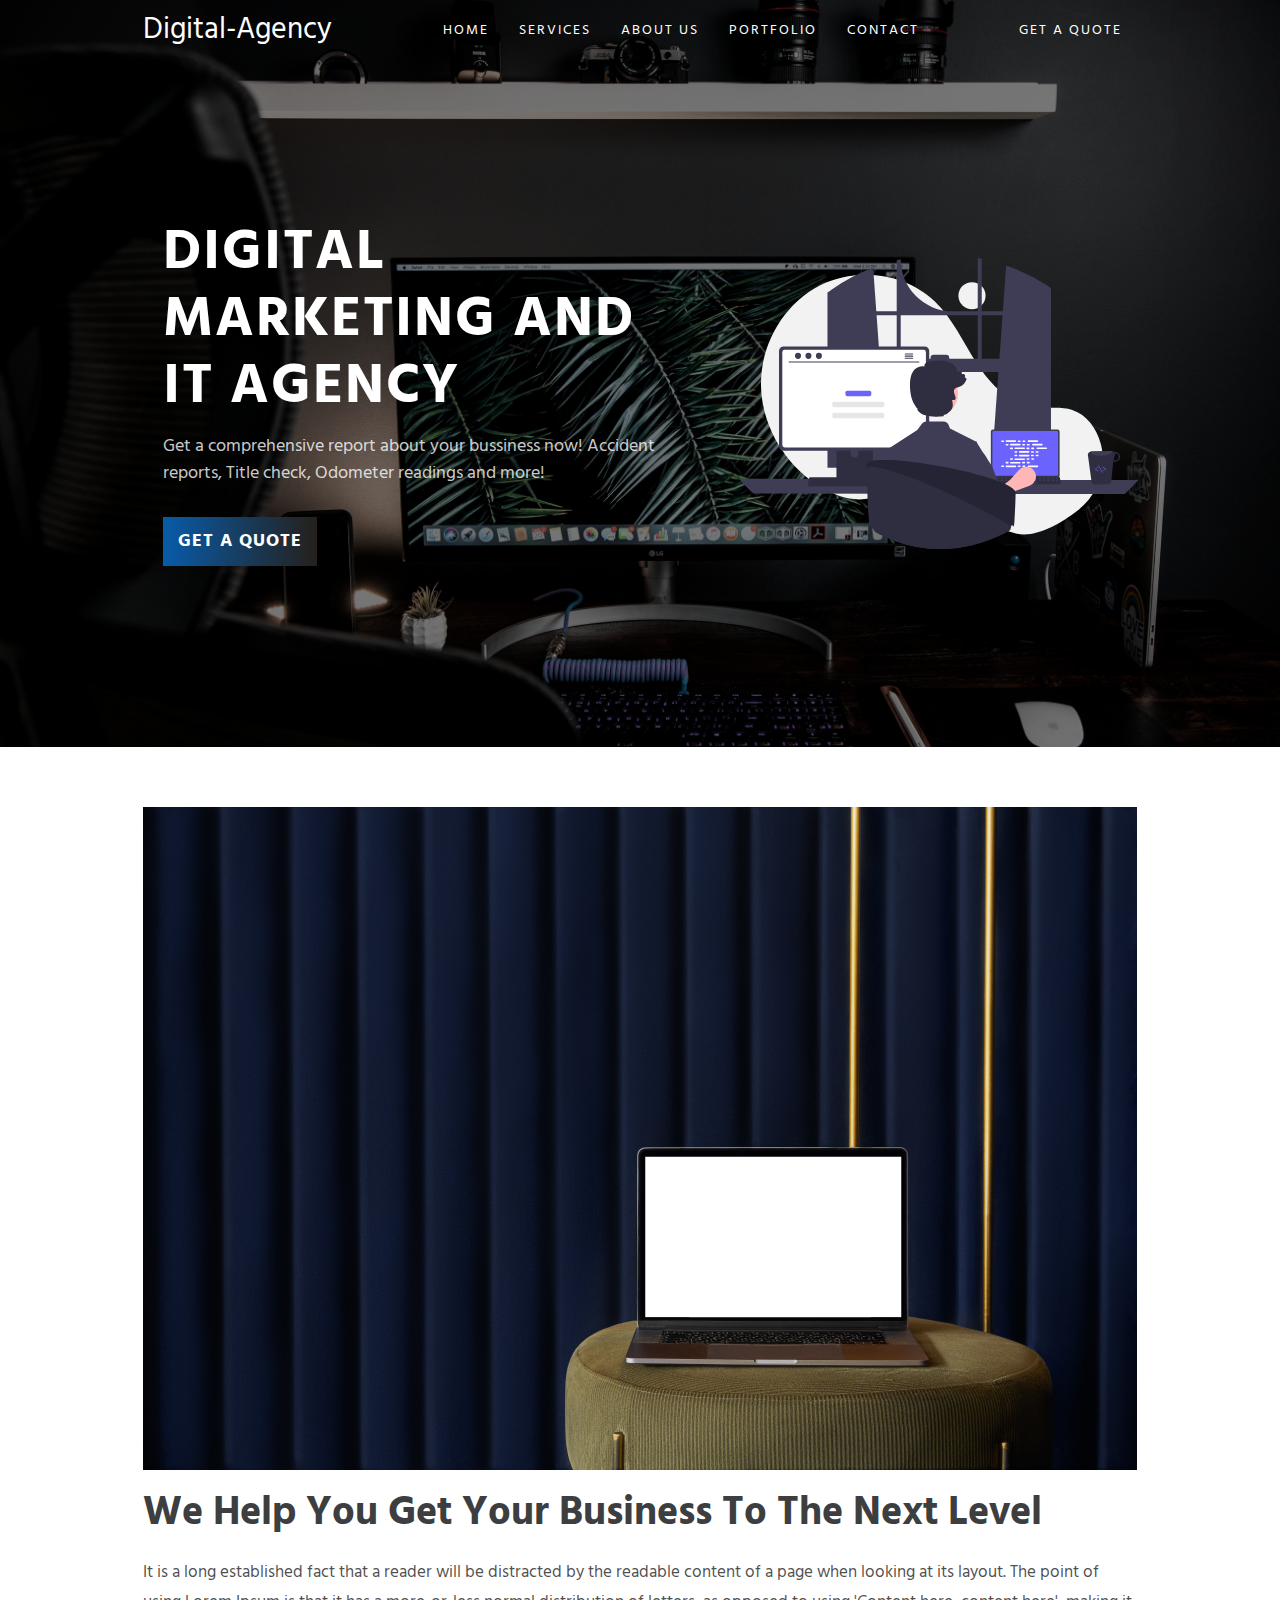
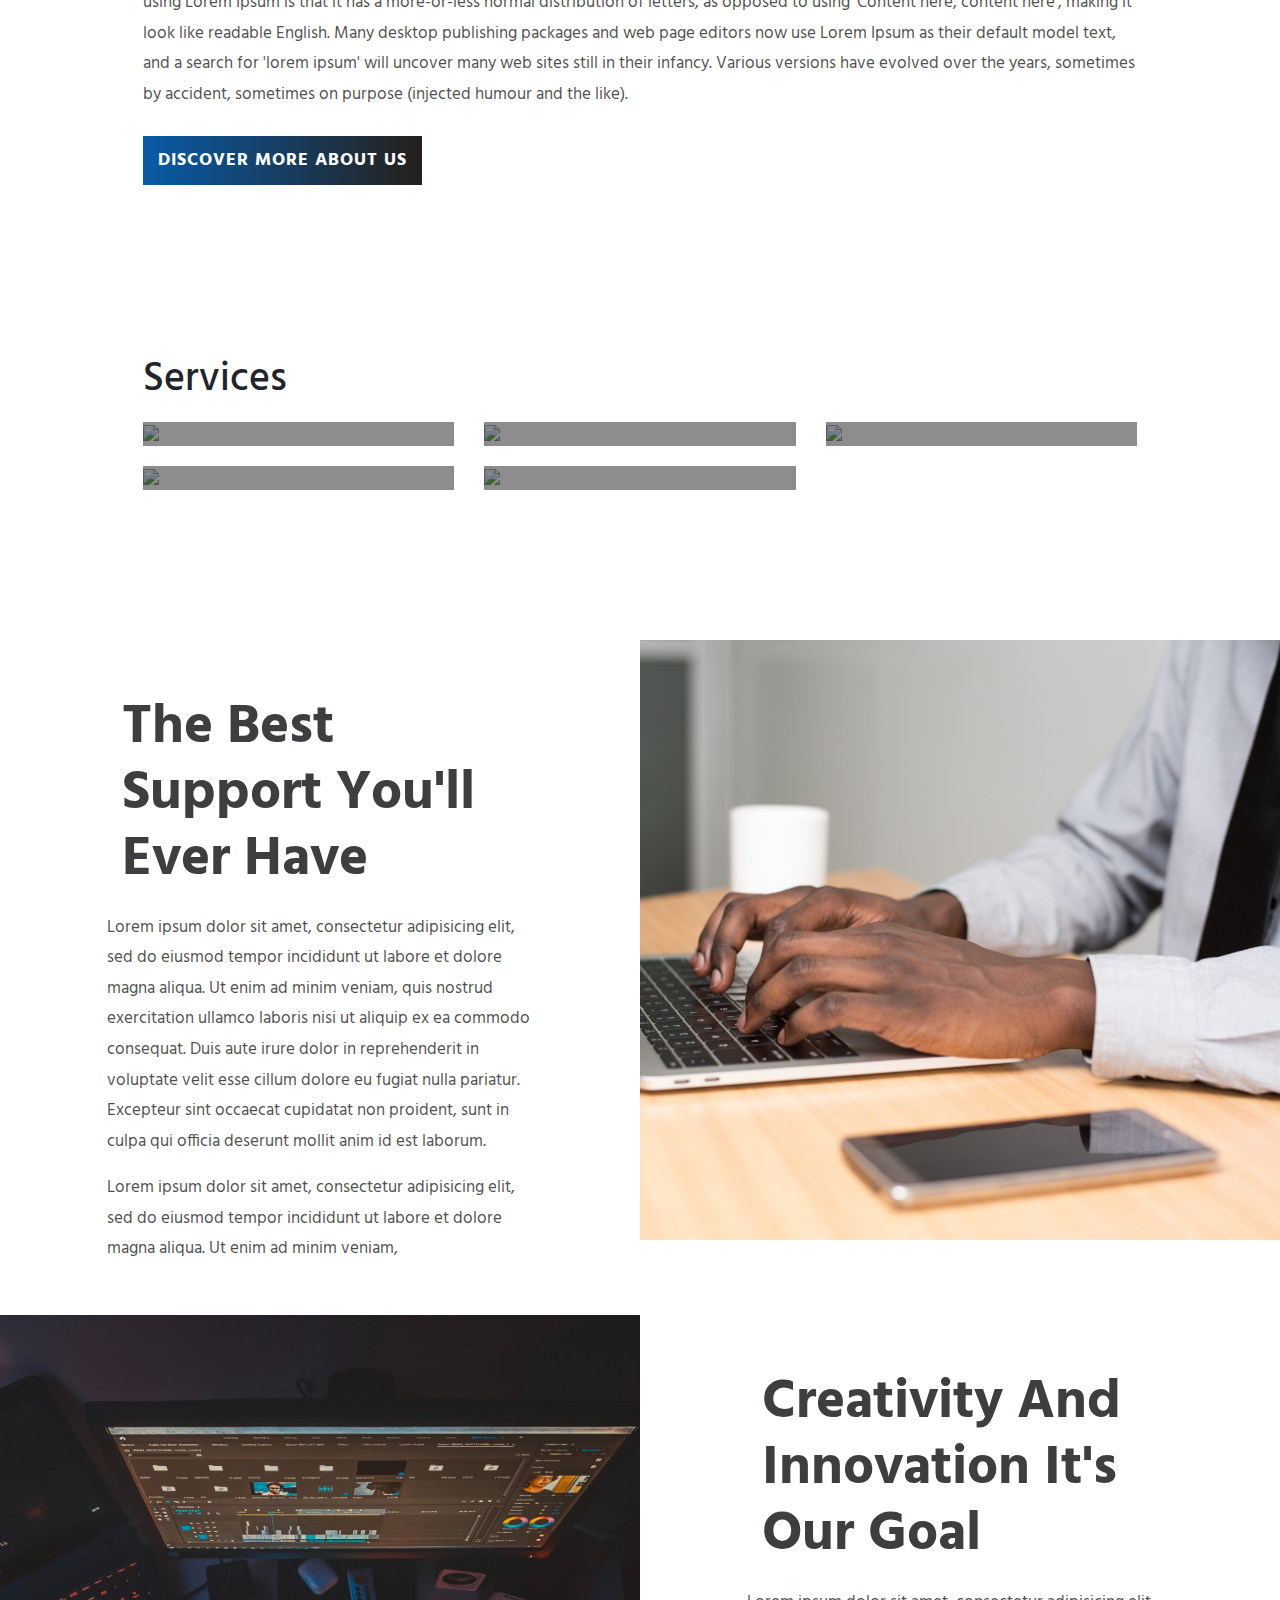
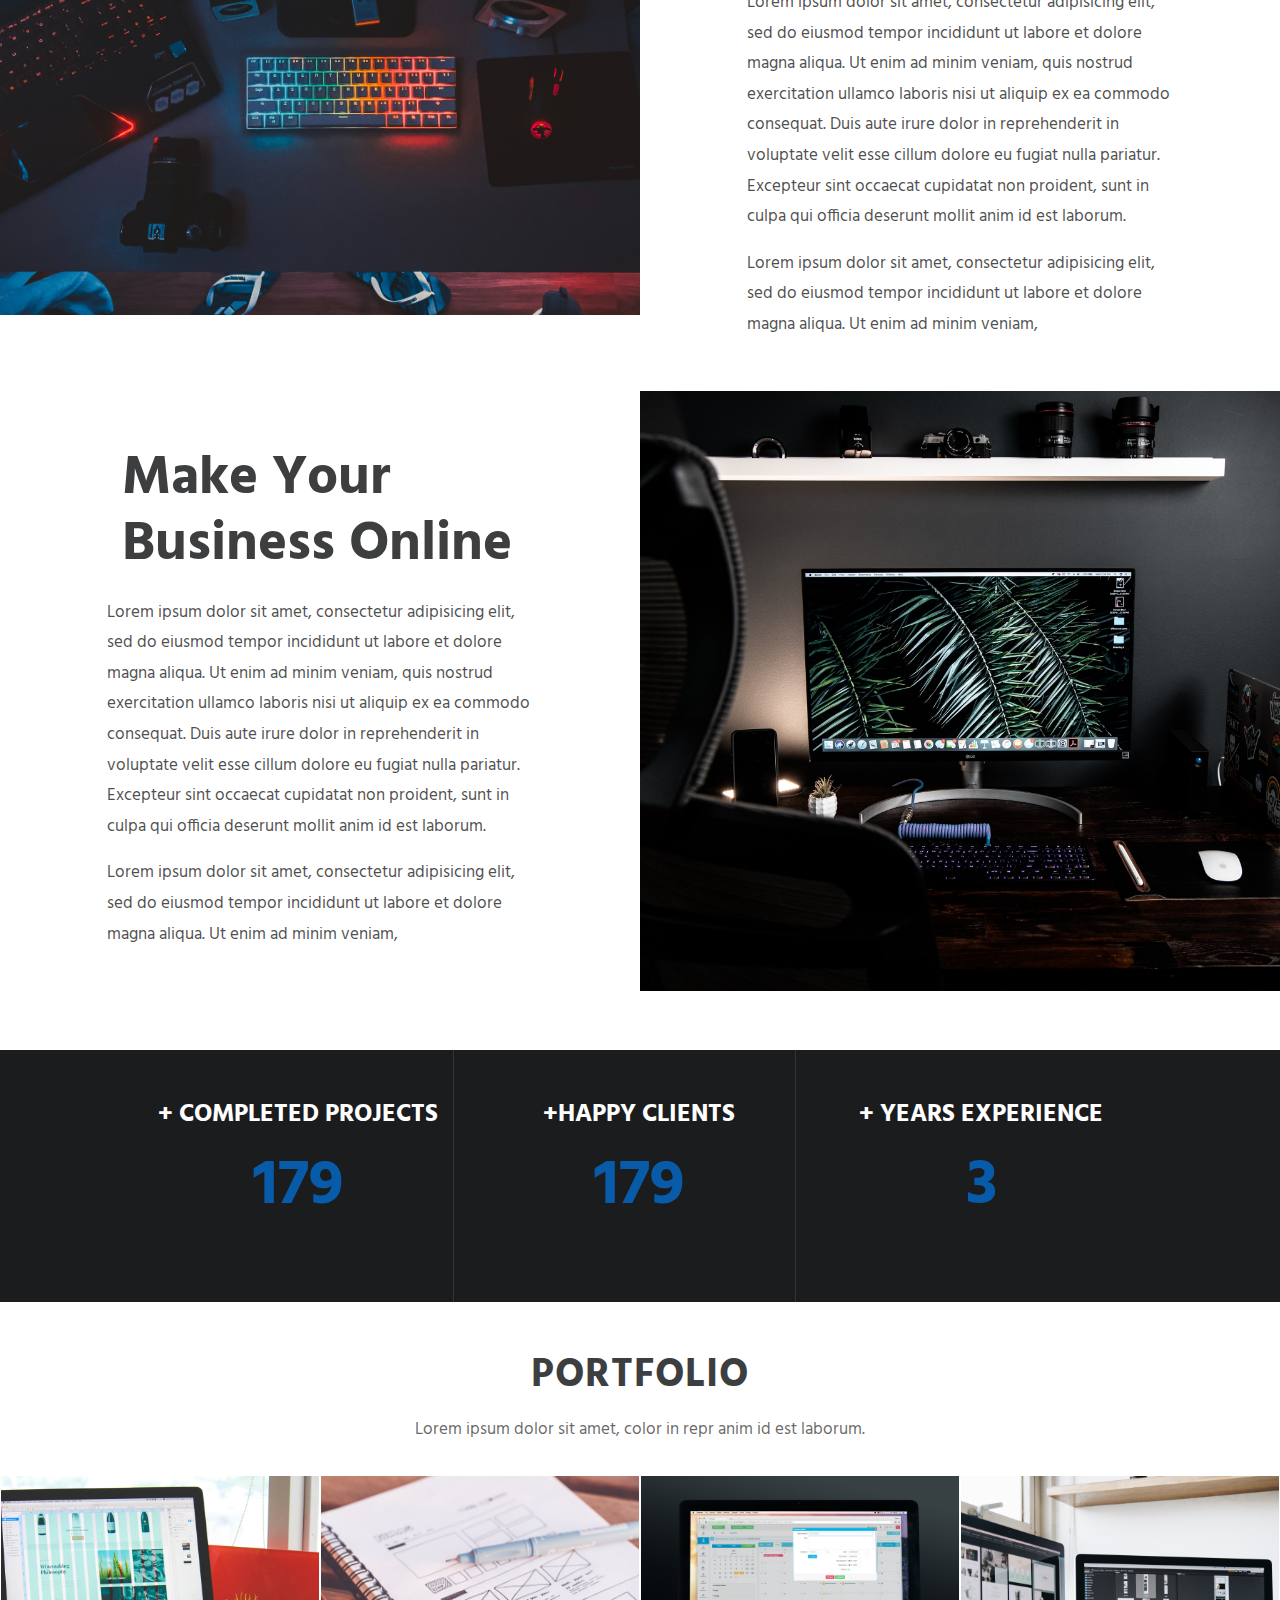
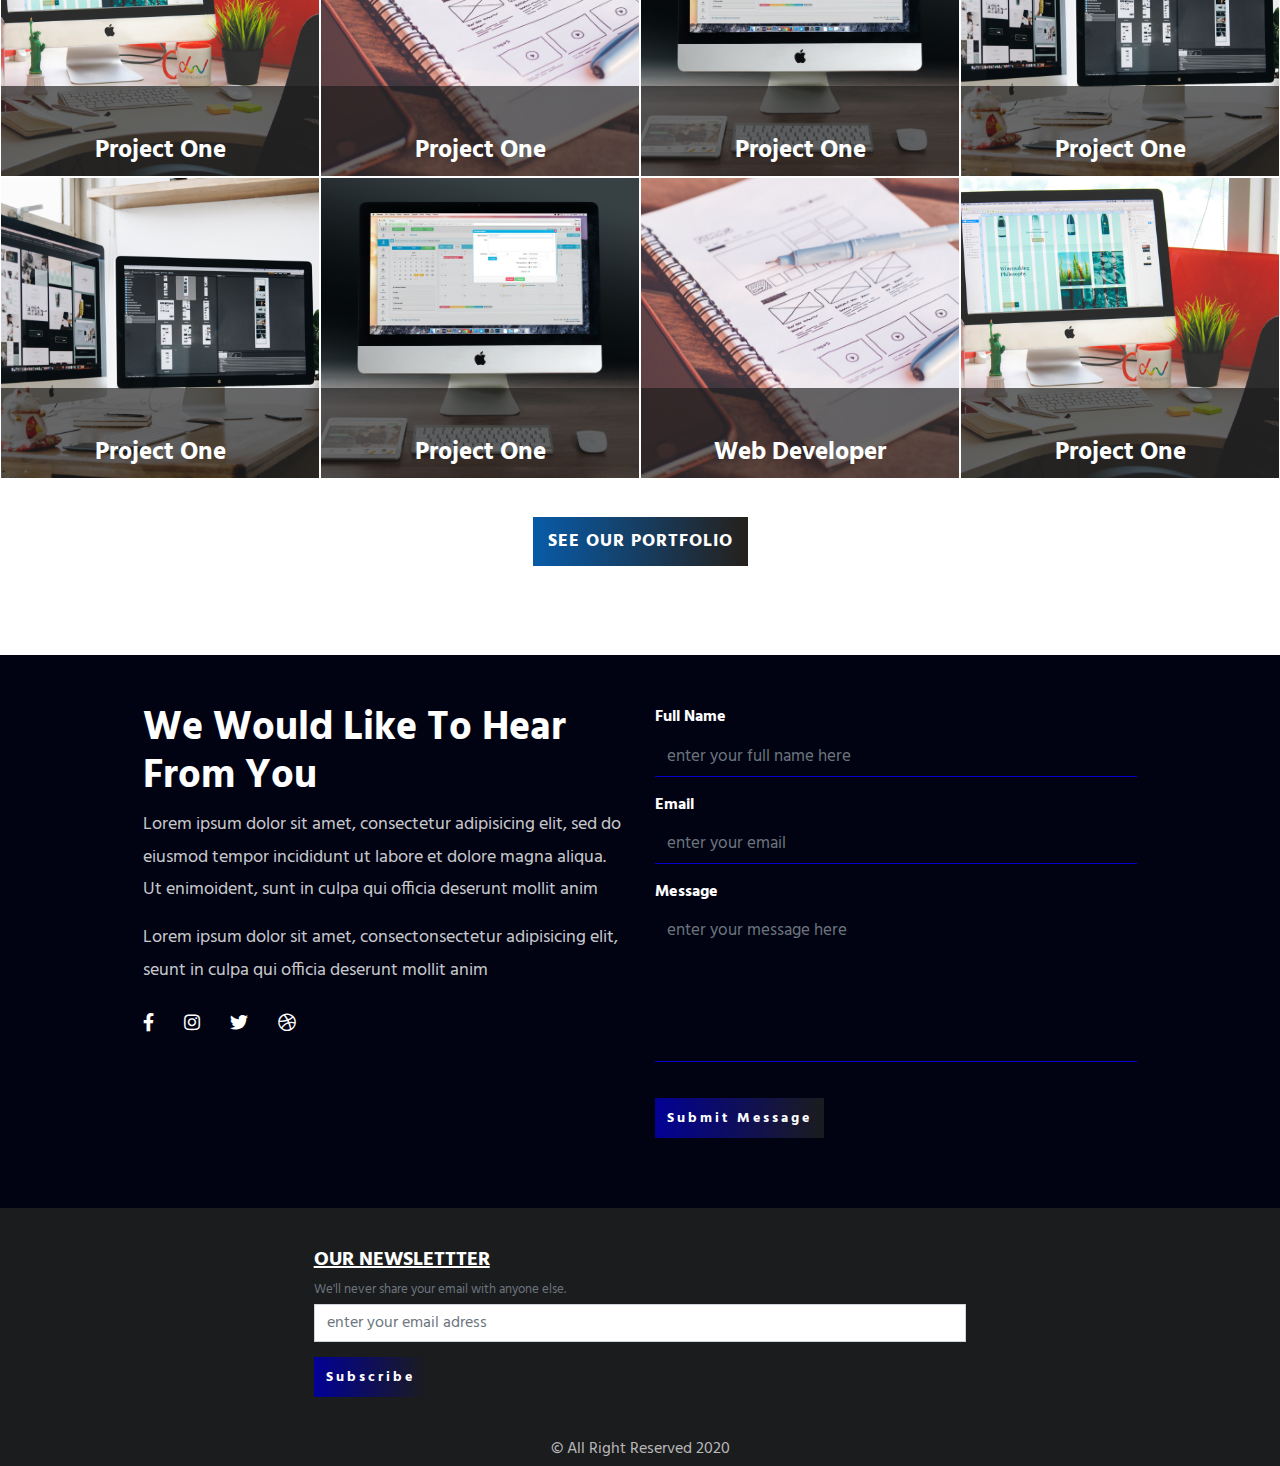
==== index.html @ b535989a "commit v1" ====
<!DOCTYPE html>
<html lang="en" dir="ltr">

<head>
    <meta charset="UTF-8">

    <meta name="viewport" content="width=device-width, initial-scale=1.0">
    <meta charset="utf-8">
    <script type="text/javascript">
        (function() {
            var css = document.createElement('link');
            css.href = 'https://use.fontawesome.com/releases/v5.1.0/css/all.css';
            css.rel = 'stylesheet';
            css.type = 'text/css';
            document.getElementsByTagName('head')[0].appendChild(css);
        })();
    </script>
    <script src="layout/js/jquery-3.5.1.min.js"></script>
    <script src="layout/js/jquery-3.5.1.js"></script>

    <link href="https://fonts.googleapis.com/css2?family=Hind:wght@400;700&display=swap" rel="stylesheet">
    <link rel="stylesheet" href="https://stackpath.bootstrapcdn.com/bootstrap/4.5.2/css/bootstrap.min.css" crossorigin="anonymous">
    <link rel="stylesheet" href="layout/css/style.css">

    <title>Digital Agency | Home</title>
</head>

<body>



    <!-- header -->
    <header class="header" id="header">
        <div class="overlay">
        <div class="bottombar" id="btmBar">
            <div class="container">
            <nav class="navbar navbar-expand-lg " id="navbar">
                <div class="sd-logo">
                    Digital-Agency
                </div>
                <button class="navbar-toggler" type="button" data-toggle="collapse" data-target="#bottombar" aria-controls="navbarNav" aria-expanded="false" aria-label="Toggle navigation">
                <span class="fas fa-bars" style="color:white"></span>
                </button>
            
                    <div class="collapse navbar-collapse" id="bottombar">
                        <!-- <div class="sd-logo">
                            Digital-Agency
                        </div> -->
                        <ul class="navbar-nav ">
                            <li class="nav-item">
                                <a class="nav-link" href="index.html">home</a>
                            </li>

                            <li class="nav-item">
                                <a class="nav-link" href="#services">services</a>

                            </li>


                            <li class="nav-item">
                                <a class="nav-link " href="about-us.html">about us</a>
                            </li>
                            <li class="nav-item">
                                <a class="nav-link " href="portfolio-grid.html">portfolio </a>
                            </li>
                            <li class="nav-item ">
                                <a class="nav-link " href="#contact">contact</a>
                            </li>
                        </ul>
                        <ul class="navbar-nav ml-auto">
                            <li class="nav-item active">
                                <a class="nav-link " href="#">Get a Quote</a>
                            </li>

                        </ul>
                    </div>
                    
                </nav>
            </div>

        </div>


        <div class="main">
            <div class="container">
                <div class="row">
                    <div class="col-md-7">
                        <div class="content">
                            <h1>Digital Marketing and IT agency</h1>
                            <p>Get a comprehensive report about your bussiness now! Accident reports, Title check, Odometer readings and more!</p>
                            <a href="#">get a quote </a>
                        </div>
                    </div>
                    <div class="undraw col-md-5 d-flex align-items-center justify-content-center">
                        <img src="./images/undraw_programming_re_kg9v.svg" style="max-width: 400px;" alt="">
                    </div>
                </div>
            </div>
        </div>
    </div>
    </header>



    <!-- about us -->
    <section class="about" id="about">
        <div class="container">
            <div class="row">
                <div class="col-md-12">
                    <div class="img">
                        <img src="images/pexels-karina-zhukovskaya-6449926.jpg" style="width:100%" class="mainImage">
                    </div>
                </div>
                <div class="col-md-12">
                    <div class="content">
                        <h1>we help you get your business to the next level </h1>
                        <p>It is a long established fact that a reader will be distracted by the readable content of a page when looking at its layout. The point of using Lorem Ipsum is that it has a more-or-less normal distribution of letters, as opposed to using 'Content here, content here', making it look like readable English. Many desktop publishing packages and web page editors now use Lorem Ipsum as their default model text, and a search for 'lorem ipsum' will uncover many web sites still in their infancy. Various versions have evolved over the years, sometimes by accident, sometimes on purpose (injected humour and the like).</p>
                        <a href="about-us.html">discover more about us</a>
                    </div>
                </div>
            </div>
        </div>
    </section>

    <!-- services -->
    <section class="services" id="services">
        <div class="container">
            <div class="row">
                <div class="col-md-12">
                    <h1>Services</h1>
                </div>
                <div class="col-md-12">
                    <div class="row services-content">
                        <div class="col-md-4 services-col">
                            <div class="service">
                                <img src="images/img.jpg" style="width:100%">
                                <div class="service-overlay">
                                    <p>service</p>
                                    <h1>web development</h1>
                                    <a href="services.html">view more</a>
                                </div>
                            </div>
                        </div>
                        <div class="col-md-4 services-col">
                            <div class="service">
                                <img src="images/img2.jpg" style="width:100%">
                                <div class="service-overlay">
                                    <p>service</p>
                                    <h1>graphic design</h1>
                                    <a href="services.html">view more</a>
                                </div>
                            </div>
                        </div>
                        <div class="col-md-4 services-col">
                            <div class="service">
                                <img src="images/img2.jpg" style="width:100%">
                                <div class="service-overlay">
                                    <p>service</p>
                                    <h1>network solutions</h1>
                                    <a href="services.html">view more</a>
                                </div>
                            </div>
                        </div>
                        <div class="col-md-4 services-col">
                            <div class="service">
                                <img src="images/img2.jpg" style="width:100%">
                                <div class="service-overlay">
                                    <p>service</p>
                                    <h1>softwore solutions</h1>
                                    <a href="services.html">view more</a>
                                </div>
                            </div>
                        </div>
                        <div class="col-md-4 services-col">
                            <div class="service">
                                <img src="images/img2.jpg" style="width:100%">
                                <div class="service-overlay">
                                    <p>service</p>
                                    <h1>digital marketing</h1>
                                    <a href="services.html">view more</a>
                                </div>
                            </div>
                        </div>
                    </div>
                </div>
            </div>
        </div>
    </section>




    <!-- more -->

    <section class="more moroelb64fd5pfk555df" id="more">
        <div class="container-fluid">
            <div class="row">
                <div class="col-md-6">
                    <div class="text">
                        <h1>the best support you'll ever have</h1>
                        <p>Lorem ipsum dolor sit amet, consectetur adipisicing elit, sed do eiusmod tempor incididunt ut labore et dolore magna aliqua. Ut enim ad minim veniam, quis nostrud exercitation ullamco laboris nisi ut aliquip ex ea commodo consequat.
                            Duis aute irure dolor in reprehenderit in voluptate velit esse cillum dolore eu fugiat nulla pariatur. Excepteur sint occaecat cupidatat non proident, sunt in culpa qui officia deserunt mollit anim id est laborum.</p>
                        <p>Lorem ipsum dolor sit amet, consectetur adipisicing elit, sed do eiusmod tempor incididunt ut labore et dolore magna aliqua. Ut enim ad minim veniam,</p>
                    </div>
                </div>
                <div class="col-md-6 img-content">
                    <div class="img">
                        <img src="images/pexels-cytonn-photography-955398.jpg" style="width:100%">
                    </div>
                </div>
                <div class="col-md-6 img-content">
                    <div class="img">
                        <img src="images/pexels-otavio-fonseca-4665064.jpg" style="width:100%">
                    </div>
                </div>
                <div class="col-md-6">
                    <div class="text">
                        <h1>creativity and innovation it's our goal</h1>
                        <p>Lorem ipsum dolor sit amet, consectetur adipisicing elit, sed do eiusmod tempor incididunt ut labore et dolore magna aliqua. Ut enim ad minim veniam, quis nostrud exercitation ullamco laboris nisi ut aliquip ex ea commodo consequat.
                            Duis aute irure dolor in reprehenderit in voluptate velit esse cillum dolore eu fugiat nulla pariatur. Excepteur sint occaecat cupidatat non proident, sunt in culpa qui officia deserunt mollit anim id est laborum.</p>
                        <p>Lorem ipsum dolor sit amet, consectetur adipisicing elit, sed do eiusmod tempor incididunt ut labore et dolore magna aliqua. Ut enim ad minim veniam,</p>
                    </div>
                </div>
                <div class="col-md-6">
                    <div class="text">
                        <h1>make your business online</h1>
                        <p>Lorem ipsum dolor sit amet, consectetur adipisicing elit, sed do eiusmod tempor incididunt ut labore et dolore magna aliqua. Ut enim ad minim veniam, quis nostrud exercitation ullamco laboris nisi ut aliquip ex ea commodo consequat.
                            Duis aute irure dolor in reprehenderit in voluptate velit esse cillum dolore eu fugiat nulla pariatur. Excepteur sint occaecat cupidatat non proident, sunt in culpa qui officia deserunt mollit anim id est laborum.</p>
                        <p>Lorem ipsum dolor sit amet, consectetur adipisicing elit, sed do eiusmod tempor incididunt ut labore et dolore magna aliqua. Ut enim ad minim veniam,</p>
                    </div>
                </div>
                <div class="col-md-6 img-content">
                    <div class="img">
                        <img src="images/pexels-chelsey-horne-4499765.jpg" style="width:100%">
                    </div>
                </div>
            </div>
        </div>
    </section>


    <!-- clients -->
    <section class="clients-nbr" id="clients-nbr">
        <div class="container">
            <div class="row">
                <div class="col-md-4">
                    <div class="client">
                        <h1> + Completed Projects </h1>
                        <p class="num1">1200</p>
                    </div>
                </div>
                <div class="col-md-4">
                    <div class="client">
                        <h1> +Happy Clients </h1>
                        <p class="num2">1300</p>
                    </div>
                </div>
                <div class="col-md-4">
                    <div class="client">
                        <h1> + Years Experience </h1>
                        <p class="num3">3</p>
                    </div>
                </div>
            </div>
        </div>
    </section>


    <!-- portfolio -->
    <section class="portfolio" id="portfolio">
        <div class="container-fluid">
            <div class="row">
                <div class="col-md-12">
                    <div class="mpe0rrheader-">
                        <h1>portfolio</h1>
                        <p>Lorem ipsum dolor sit amet, color in repr anim id est laborum.</p>
                    </div>
                </div>
                <div class="col-md-3">
                    <div class="port">
                        <img src="images/img6.jpg" style="width:100%">
                        <div class="portoverlay">
                            <h1>Project one</h1>
                            <p>It is a long established fact that a reader will be distracted by the readable content</p>
                            <a href="#">more</a>
                        </div>
                    </div>
                </div>
                <div class="col-md-3">
                    <div class="port">
                        <img src="images/img7.jpg" style="width:100%">
                        <div class="portoverlay">
                            <h1>Project one</h1>
                            <p>It is a long established fact that a reader will be distracted by the readable content</p>
                            <a href="#">more</a>
                        </div>
                    </div>
                </div>
                <div class="col-md-3">
                    <div class="port">
                        <img src="images/img8.jpg" style="width:100%">
                        <div class="portoverlay">
                            <h1>Project one</h1>
                            <p>It is a long established fact that a reader will be distracted by the readable content</p>
                            <a href="#">more</a>
                        </div>
                    </div>
                </div>
                <div class="col-md-3">
                    <div class="port">
                        <img src="images/img9.jpg" style="width:100%">
                        <div class="portoverlay">
                            <h1>Project one</h1>
                            <p>It is a long established fact that a reader will be distracted by the readable content</p>
                            <a href="#">more</a>
                        </div>
                    </div>
                </div>
                <div class="col-md-3">
                    <div class="port">
                        <img src="images/img9.jpg" style="width:100%">
                        <div class="portoverlay">
                            <h1>Project one</h1>
                            <p>It is a long established fact that a reader will be distracted by the readable content</p>
                            <a href="#">more</a>
                        </div>
                    </div>
                </div>
                <div class="col-md-3">
                    <div class="port">
                        <img src="images/img8.jpg" style="width:100%">
                        <div class="portoverlay">
                            <h1>Project one</h1>
                            <p>It is a long established fact that a reader will be distracted by the readable content</p>
                            <a href="#">more</a>
                        </div>
                    </div>
                </div>
                <div class="col-md-3">
                    <div class="port">
                        <img src="images/img7.jpg" style="width:100%">
                        <div class="portoverlay">
                            <h1>web developer</h1>
                            <p>It is a long established fact that a reader will be distracted by the readable content</p>
                            <a href="#">more</a>
                        </div>
                    </div>
                </div>
                <div class="col-md-3">
                    <div class="port">
                        <img src="images/img6.jpg" style="width:100%">
                        <div class="portoverlay">
                            <h1>Project one</h1>
                            <p>It is a long established fact that a reader will be distracted by the readable content</p>
                            <a href="#">more</a>
                        </div>
                    </div>
                </div>
                <div class="col-md-12">
                    <div class="portfolio-btn">
                        <a href="portfolio-grid.html">see our portfolio</a>
                    </div>
                </div>

            </div>
        </div>
    </section>


    <!-- contact us -->
    <section class="contact" id="contact">
        <div class="container">
            <div class="row">
                <div class="col-md-6">
                    <div class="left-content">
                        <h1>we would like to hear from you</h1>
                        <p>Lorem ipsum dolor sit amet, consectetur adipisicing elit, sed do eiusmod tempor incididunt ut labore et dolore magna aliqua. Ut enimoident, sunt in culpa qui officia deserunt mollit anim </p>
                        <p>Lorem ipsum dolor sit amet, consectonsectetur adipisicing elit, seunt in culpa qui officia deserunt mollit anim </p>
                        <ul>
                            <li> <a href="#" class="fab fa-facebook-f"></a> </li>
                            <li> <a href="#" class="fab fa-instagram"></a> </li>
                            <li> <a href="#" class="fab fa-twitter"></a> </li>
                            <li> <a href="#" class="fab fa-dribbble"></a> </li>

                        </ul>


                    </div>
                </div>
                <div class="col-md-6">
                    <div class="right-content">
                        <form class="#" action="#" method="post">
                            <div class="form-group">
                                <label for="name" class="label-control">full name</label>
                                <input type="text" class="form-control" id="name" name="name" placeholder="enter your full name here" autocomplete="off">
                            </div>
                            <div class="form-group">
                                <label for="email" class="label-control">email</label>
                                <input type="text" class="form-control" id="email" name="email" placeholder="enter your email" autocomplete="off">
                            </div>
                            <div class="form-group">
                                <label for="message" class="label-control">message</label>
                                <textarea name="message" class="form-control" id="message" placeholder="enter your message here"></textarea>
                            </div>
                            <div class="form-group">
                                <input type="submit" class="btn btn-primary" value="submit message">
                            </div>
                        </form>
                    </div>
                </div>
            </div>
        </div>
    </section>


    <!-- footer -->

    <footer class="footer" id="footer">
        <div class="container">
            <div class="row">
                
                <div class="col-md-8">
                    <div class="ctr">
                        <h4>our newslettter</h4>
                        <form class="#" action="#" method="post">
                            <small id="emailHelp" class="form-text text-muted">We'll never share your email with anyone else.</small>
                            <input type="text" class="form-control" placeholder="enter your email adress" autocomplete="off">
                            <input type="submit" class="btn btn-primary" value="subscribe">
                        </form>
                    </div>
                </div>
                <div class="col-md-12">
                    <p style="text-align:center; color:rgba(255,255,255,.7);text-transform:capitalize">&copy; all right reserved 2020</p>
                </div>
            </div>
        </div>
    </footer>

    <script>
        var swiper = new Swiper('.swiper-container', {
            pagination: {
                el: '.swiper-pagination',
                dynamicBullets: true,
            },
        });
    </script>
    <script src="https://cdnjs.cloudflare.com/ajax/libs/jquery/3.0.0/jquery.min.js"></script>
    <script src="https://code.jquery.com/jquery-3.5.1.slim.min.js" crossorigin="anonymous"></script>
    <script src="https://cdn.jsdelivr.net/npm/popper.js@1.16.1/dist/umd/popper.min.js" crossorigin="anonymous"></script>
    <script src="https://stackpath.bootstrapcdn.com/bootstrap/4.5.2/js/bootstrap.min.js" crossorigin="anonymous"></script>
    <script src="layout/js/main.js"></script>



</body>

</html>
---- layout/css/style.css ----
@import url('https://fonts.googleapis.com/css2?family=Paytone+One&display=swap');
/*transform: scale3d(1.05,1.05,1.05)*/
html{
    overflow-x: hidden;
}
* {
    font-family: 'Hind', sans-serif;
    box-sizing: border-box
}

body {
    background-color: #fff;
}

.container {
    max-width: 80%
}

section {
    margin: 50px 0
}

.header {
    background-image: url("/images/pexels-chelsey-horne-4499765.jpg");
    background-attachment: fixed;
    position: relative;
    background-position: left;
    background-size: cover;
}
.header .overlay{
    background-color: #0000008a;
}
.header nav {
    border-radius: 0px 0px 30px 30px;
    padding: 0;
    z-index: 9999;
    gap: 6rem;
}
@media only screen and (max-width: 992px) {
    .header nav {
        justify-content: end;
        gap: 0;
    }
    .header nav .navbar-nav {
        align-items: center;
    }
    .header .main .content{
        margin: 100px 0 30px !important;
    }
    .undraw{
        margin-bottom: 40px;
    }
}

@media only screen and (max-width: 750px) {
    .services .services-content{
        gap: 2rem;
    }
    .services .services-col{
        margin: 20px auto;
    }
    .services .service img{
        height: 300px !important;
    }
    .more .img-content{
        display: none;
    }
    .portfolio .port .portoverlay{
        height: 90% !important;
    }
    .portfolio .col-md-3{
        margin: 20px auto;
    }
    .footer{
        text-align: center;
    }
}
.topbar {
    background-color: #1b1c1e;
    border-bottom: 1px solid rgba(255, 255, 255, .1)
}

.topbar li:nth-child(3) .box img {
    width: 30px !important;
}

.topbar .box {
    display: flex;
    color: white;
    padding: 10px 10px;
    margin: 5px;
    border-left: 1px solid rgba(255, 255, 255, .1)
}
.sd-logo {
    font-size: 30px;
    color: white;
    margin-right: auto;
}
.topbar .box img {
    width: 40px !important;
    margin: 5px 15px
}

.topbar .box .hd {
    text-transform: uppercase;
    font-weight: bold;
    font-size: 14px;
    letter-spacing: 1px;
    margin: 0;
    color: rgba(255, 255, 255, .7)
}

.topbar .box .rs {
    margin-top: 5px;
    color: rgba(255, 255, 255, .7);
    font-size: 14px
}

.bottombar {
    background-color: transparent;
    /* box-shadow: 0px 10px 10px rgba(0, 0, 0, .2); */
    /*   position: fixed;
     width: 100%;
     z-index: 999*/
}

.bottombar .navbar-brand {
    font-weight: bold;
    color: #e5a50c;
    text-transform: uppercase;
    letter-spacing: 2px;
    font-size: 25px
}

.bottombar ul li {
    position: relative
}

.bottombar ul a {
    text-transform: uppercase;
    letter-spacing: 2px;
    color: #fff;
    font-size: 14px;
    padding: 20px 15px !important;
    margin: 0px 0px;
    position: relative;
}

.bottombar ul a:hover {
    color: #085ba8
}


.bottombar ul .active a {
    margin-left: 30px;
    border: none;
}

.dropdownsubMenu- {
    width: 200px;
    position: absolute;
    background-color: #1b1c1e;
    left: 0;
    box-shadow: 0px 10px 10px rgba(0, 0, 0, .2);
    z-index: 999;
    display: none;
    transition: .5s;
    border: 1px solid rgba(255, 255, 255, .1)
}

.dropdownsubMenu- ul {
    display: block;
    padding: 0;
    margin: 0;
    list-style: none;
    height: 0;
    overflow: hidden
}

.dropdownsubMenu- ul a {
    display: block;
    padding: 15px 5px !important;
    font-size: 12px !important;
    border-bottom: 1px solid rgba(255, 255, 255, .1);
}

.dropdownsubMenu- ul a:hover {
    text-decoration: none;
}

.bottombar ul li:hover .dropdownsubMenu- ul {
    height: auto;
    transition: .5s
}

.bottombar ul li:hover .dropdownsubMenu- {
    transition: .5s;
    display: block
}

.header .main .content {
    margin: 150px 0;
    padding: 10px 20px;
    text-align: left;
    color: white;
    position: relative
}

.header .main h1 {
    text-transform: uppercase;
    letter-spacing: 2px;
    font-weight: bold;
    font-size: 56px
}

.header .main p {
    font-size: 18px;
    margin: 10px 0;
    color: rgba(255, 255, 255, .8)
}

.main a,
.about .content a,
.services .ab-services a,
.services .service .service-overlay a,
.clients .ctn a,
.portfolio-btn a,
.price-body a,
.third-sc a,
.new a {
    line-height: 5em;
    padding: 10px 15px;
    font-size: 18px;
    color: white;
    background-image: linear-gradient(to right, #085ba8, #25201b);
    text-transform: uppercase;
    letter-spacing: 1px;
    font-weight: bold
}

.main a:hover {
    text-decoration: none;
}

.main .poeacbackg {
    background-color: #1b1c1e;
    margin: 15px auto
}

.main .poeacbackg .box {
    border-right: 1px solid rgba(255, 255, 255, .1);
    padding: 20px 10px;
    margin: 00px;
    width: 100%;
    box-sizing: border-box
}

.main .poeacbackg .col-md-3:nth-child(3) .box {
    border: none;
}

.main .poeacbackg .box img {
    width: 60px;
}

.main .poeacbackg .box h3 {
    color: white;
    font-weight: bold;
    text-transform: uppercase;
    letter-spacing: 2px;
    font-size: 20px;
    margin: 5px 0
}

.main .poeacbackg .box p {
    font-size: 16px;
}

.about .img {
    position: relative;
    margin: 10px 0
}

.about .img .mainImage {
    width: 100%;
    height: auto;
    object-fit: cover;
    object-position: center
}

.about .img a {
    position: absolute;
    z-index: 99;
    left: 45%;
    bottom: 45%
}

.about .img a img {
    width: 70px
}

.about .content {
    margin: 10px 0
}

.about .content h1 {
    text-transform: capitalize;
    font-weight: bold;
    color: #3d3e3f;
}

.about .content p {
    font-size: 17px;
    line-height: 1.8em;
    color: rgba(0, 0, 0, .7);
    margin: 20px 0;
    margin-bottom: 5px
}

.about .content a:hover,
.services .ab-services a:hover,
.services .service .service-overlay a:hover,
.clients .ctn a:hover {
    text-decoration: none;
}

.services {
    position: relative;
    padding: 90px 0
}

.services .ab-services h4,
.services .ab-services h1 {
    font-weight: bold;
    text-transform: uppercase
}

.services .ab-services h4 {
    color: #555;
    margin-bottom: 10px;
    font-size: 20px
}

.services .ab-services a {
    font-size: 15px
}

.services .service {
    position: relative;
    width: 100%;
    overflow: hidden;
    margin: 10px 0
}

.services .service:hover img {
    transition: 1s;
    transform: scale(1.2);
}

.services .service img {
    width: 100%;
    height: auto;
    object-fit: cover;
    transition: .5s
}
.services .services-col {
    max-height: 300px;
}

.services .sm-service {
    box-shadow: 0px 10px 10px rgba(0, 0, 0, .1);
}

.services .service .service-overlay {
    position: absolute;
    top: 0;
    left: 0;
    width: 100%;
    height: 100%;
    background-color: #1b1c1e80;
    color: white;
    padding: 10px;
}

.services .service .service-overlay p {
    font-weight: bold;
    text-transform: uppercase;
    letter-spacing: 2px;
    margin-top: 30px;
}

.services .service .service-overlay h1 {
    text-transform: capitalize;
    font-weight: bold;
    font-size: 35px
}

.services .service .service-overlay a {
    font-size: 12px;
}

.services .sm-service {
    text-align: center;
    padding: 10px 0;
}

.services .sm-service .service-overlay {
    position: relative !important;
    background-color: #fff !important;
}

.services .sm-service .service-overlay p {
    font-size: 17px;
    margin: 10px 0;
    color: rgba(0, 0, 0, .6)
}

.services .sm-service .service-overlay h1 {
    font-size: 25px;
    color: #3d3e3f;
}

.more .img-content {
    padding: 0
}

.more .img-content .img img {
    width: 100%;
    height: 600px;
    object-fit: cover;
    object-position: center
}

.more .text {
    width: 70%;
    margin: auto;
    line-break: auto;
    margin: 50px auto
}

.more .text h1 {
    font-weight: bold;
    color: #3d3e3f;
    text-transform: capitalize;
    font-size: 55px;
    position: relative;
    padding: 5px 15px;
    margin-bottom: 15px
}
/* 
.more .text h1::before {
    position: absolute;
    left: 0;
    top: 0;
    height: 100%;
    background-image: linear-gradient(to bottom, #d40000, #cd6000);
    width: 7px;
    content: '';
} */

.more .text p {
    font-size: 17px;
    color: rgba(0, 00, 0, .7);
    line-height: 1.8em
}

.clients-nbr {
    background-color: #1b1c1e;
    padding: 00px 0
}

.clients-nbr .client {
    padding: 50px 0;
    text-align: center;
    color: white;
    border-right: 1px solid rgba(255, 255, 255, .1)
}

.clients-nbr .col-md-4:nth-child(3) .client {
    border: none;
}

.clients-nbr .client h1 {
    font-weight: bold;
    text-transform: uppercase;
    font-size: 25px;
}

.clients-nbr .client p {
    font-size: 65px;
    color: #085ba8;
    font-weight: bold
}

.swiper-container {
    width: 100%;
    height: 100%;
}

.swiper-slide {
    text-align: center;
    font-size: 18px;
    background: #fff;
    /* Center slide text vertically */
    display: -webkit-box;
    display: -ms-flexbox;
    display: -webkit-flex;
    display: flex;
    -webkit-box-pack: center;
    -ms-flex-pack: center;
    -webkit-justify-content: center;
    justify-content: center;
    -webkit-box-align: center;
    -ms-flex-align: center;
    -webkit-align-items: center;
    align-items: center;
}

.clients .pers {
    text-align: center;
    background-color: #f3f3f3;
    padding: 10px;
}

.clients .pers img {
    width: 90px !important;
    height: 90px;
    border-radius: 50%;
    object-fit: cover;
    margin: 00px 0
}

.clients .pers h1,
.clients .ctn h1 {
    text-transform: capitalize;
    font-weight: bold;
    margin: 5px 0;
    color: #3d3e3f;
    font-size: 25px
}

.clients .pers p,
.clients .ctn p,
.portfolio .mpe0rrheader- p {
    margin-top: 15px;
    line-height: 1.8em;
    color: rgba(0, 0, 0, .6);
    font-size: 17px
}

.clients .pers i {
    font-size: 15px;
    color: #dfbf14;
}

.swiper-pagination-bullet-active {
    background-image: linear-gradient(to right, #d40000, #cd6000);
}

.clients .ctn h1 {
    font-size: 45px
}

.clients .ctn a {
    font-size: 14px
}

.mpe0rrheader- {
    text-align: center;
    margin-bottom: 30px
}

.mpe0rrheader- h1 {
    text-transform: uppercase;
    font-weight: bold;
    letter-spacing: 1px;
    color: #3d3e3f;
}

.mpe0rrheader- p {
    margin: 0
}

.portfolio .col-md-3 {
    padding: 1px
}

.portfolio .port {
    position: relative;
    width: 100%;
    overflow: hidden;
    transition: .5s
}

.portfolio .port img {
    height: 300px;
    object-fit: cover;
    object-position: center
}

.portfolio .port .portoverlay {
    transition: .5s;
    position: absolute;
    left: 0;
    bottom: 0;
    width: 100%;
    overflow: hidden;
    height: 30%;
    padding: 40px 10px;
    background-color: #1b1b1ba8;
    color: white;
    text-align: center;
}

.portfolio .port .portoverlay h1 {
    margin: 10px 0;
    text-transform: capitalize;
    font-weight: bold;
    font-size: 25px;
}

.portfolio .port .portoverlay p {
    text-transform: capitalize;
    color: rgba(255, 255, 255, .8)
}

.portfolio .port a {
    border: 1px solid white;
    padding: 5px 25px;
    line-height: 4em;
    color: white;
    text-transform: uppercase;
    font-weight: bold;
    letter-spacing: 2px;
    font-size: 15px;
    border-radius: 50px
}

.portfolio .port a:hover {
    text-decoration: none;
}

.portfolio .port:hover .portoverlay {
    height: 90%;
    transition: .5s
}

.portfolio .col-md-12 {
    text-align: center;
}

.portfolio-btn a {
    text-align: center;
    line-height: 7em
}

.portfolio-btn a:hover {
    text-decoration: none;
}

.contact {
    position: relative;
    background-color: #010313;
    margin-bottom: 0
}

.contact .left-content,
.contact .right-content {
    margin: 50px 0
}

.contact .left-content h1 {
    color: #fff;
    font-weight: bold;
    text-transform: capitalize;
}

.contact .left-content p {
    font-size: 18px;
    line-height: 1.8em;
    color: rgba(255, 255, 255, .8);
}

.contact .right-content .btn,
.btn {
    color: white !important;
    border: none;
    font-weight: bold;
    text-transform: capitalize;
    letter-spacing: 3px;
    height: 40px;
    background-image: linear-gradient(to right, #020195, #1b1c1e);
    margin: 20px 0;
    font-size: 14px;
}

.contact label {
    color: white;
    text-transform: capitalize;
    font-weight: bold
}

.contact input,
.contact textarea {
    background-color: rgba(0, 0, 0, .0);
    resize: none;
    border: none;
    border-bottom: 1px solid #0200cd;
    border-radius: 0;
    font-size: 17px;
    color: white;
    transition: .5s
}

.contact textarea {
    height: 150px
}

.contact input:focus,
.contact textarea:focus {
    box-shadow: none;
    background-color: rgba(255, 255, 255);
    border: none;
    border-bottom: 1px solid #cd6000;
    transition: .5s
}

.contact ul {
    display: flex;
    padding: 0;
    margin: 0;
    list-style: none;
}

.contact ul a {
    transition: .5s;
    color: white;
    margin: 10px 30px;
    font-size: 18px;
    margin-left: 0
}

.contact .phone,
.contact .eml {
    margin: 10px 0;
    letter-spacing: 2px
}

.contact .phone {
    margin-top: 30px
}

.contact .phone span,
.contact .eml span {
    margin: 0px 5px;
}

.contact ul a:hover {
    text-decoration: none;
    color: #cd6000;
    transition: .5s;
    transform: rotate(30deg);
    transform: scale(1.2)
}

.footer {
    background-color: #1b1c1e;
    padding: 40px 0;
    padding-bottom: 5px
}
.footer .row{
    justify-content: center;
}

.footer h4 {
    color: white;
    text-transform: uppercase;
    font-weight: bold;
    text-decoration: underline;
    font-size: 20px
}

.footer ul {
    padding: 0;
    margin: 0;
    list-style: none;
}

.footer ul a {
    color: rgba(255, 255, 255, .6);
    text-transform: capitalize;
    font-size: 14px
}

.footer form input {
    border-radius: 0;
    color: rgba(0, 0, 0, .6);
    margin: 5px 0;
    margin-bottom: 10px
}

.footer form input:focus {
    box-shadow: none;
}

.footer .col-md-12 {
    margin-top: 30px
}

.footer p {
    margin: 0
}

.switch-pcss {
    margin: 60px 0;
    text-align: center
}

.switch-pcss h1 {
    text-transform: uppercase;
    font-weight: bold;
    color: white;
}

.switch-pcss ul {
    display: flex;
    list-style: none;
    padding: 0;
    margin: auto;
    width: auto;
    justify-content: center
}

.switch-pcss ul a {
    color: white;
    padding: 0px;
    text-transform: capitalize;
    position: relative
}

.switch-pcss ul a:hover {
    text-decoration: none;
}

.switch-pcss ul .active {
    color: #e5a50c
}

.switch-pcss ul li:nth-child(2)::before {
    color: white;
    content: '>';
    margin: 5px;
    margin-left: 10px
}

.about-details {
    background-image: url("/images/vec1.png");
    position: relative;
    margin-bottom: 0;
    background-size: cover;
}

.about-details h1 {
    text-transform: uppercase;
    font-weight: bold;
    color: #3d3e3f;
    position: relative
}

.about-details .col-md-12 {
    margin-bottom: 30px;
}

.about-details h3 {
    text-transform: capitalize;
    font-weight: bold;
    font-size: 22px;
    color: #646464
}

.about-details p {
    font-size: 17px;
    color: rgba(0, 0, 0, .6);
    line-height: 1.8em
}

.team {
    background-image: url("/images/vec2.png");
    position: relative;
    margin-bottom: 0;
    padding: 50px 0;
    background-position: center
}

.tm-hd {
    margin: 30px 0;
    margin-bottom: 40px;
    position: relative;
    padding: 5px 20px;
}

.tm-hd h3,
.tm-hd h1 {
    text-transform: uppercase;
    font-weight: bold;
    color: #3d3e3f;
}

.tm-hd h3 {
    color: rgba(0, 0, 0, .6);
    font-size: 20px
}

.tm-hd p {
    font-size: 17px
}

.team .per {
    margin: 10px;
    margin-left: 0;
    text-align: center;
    position: relative;
    box-shadow: 0px 10px 10px rgba(0, 0, 0, .1);
    padding-bottom: 10px;
    background-color: #fff;
}

.team .per img {
    width: 100%;
    height: 300px;
    object-fit: cover;
    object-position: center;
}

.team .per span {
    font-size: 13px;
    text-transform: capitalize;
    font-weight: bold;
    color: rgba(0, 0, 0, .6);
    background-color: #ddd;
    padding: 5px 10px;
    line-height: 2em;
    letter-spacing: 1px;
    border-radius: 50px;
}

.team .per h2 {
    text-transform: capitalize;
    font-weight: bold;
    color: #3d3e3f;
    margin: 7px 0
}

.team .per p {
    color: rgba(0, 0, 0, .6);
    margin: 15px 0;
}

.team .per-hd {
    position: relative;
    overflow: hidden;
    width: 100%;
    height: 20%;
    margin-bottom: 20px
}

.team .per-hd .per-overlay {
    position: absolute;
    width: auto;
    height: auto;
    bottom: -40px;
    left: -40px;
    transition: .5s;
    z-index: 99
}

.team .per:hover .per-overlay {
    bottom: 0px;
    left: 0px;
    transition: .5s
}

.team .per-hd .per-overlay .ovr-ctb {
    position: relative;
}

.team .per-hd .per-overlay .ovr-ctb:before {
    position: absolute;
    width: 100%;
    height: 100%;
    left: 00;
    bottom: 0;
    background-color: #2d2c2bb5;
    content: '';
    z-index: -1
}

.team .per-hd .per-overlay ul {
    display: block;
    padding: 0;
    margin: 0;
    list-style: none;
}

.team .per-hd .per-overlay ul a {
    color: white;
    margin: 5px 0;
    padding: 5px;
}

.team .per-hd .per-overlay ul a:hover {
    text-decoration: none;
}

.bntf {
    background-color: #1b1c1e;
    padding: 50px 0
}

.bntf .tm-hd h3 {
    color: rgba(255, 255, 255, .7);
}

.bntf .tm-hd h1 {
    color: white;
}

.bntf .tm-hd p {
    color: rgba(255, 255, 255, .6)
}

.bntf .ft {
    margin: 5px;
    text-align: center
}

.bntf .img img {
    width: 60px;
}

.bntf .txt h4 {
    text-transform: uppercase;
    font-weight: bold;
    color: #fff;
    margin: 18px 0;
    margin-bottom: 5px;
    letter-spacing: 2px
}

.bntf .ctn p {
    color: rgba(255, 255, 255, .6);
    margin-top: 5px;
    line-height: 1.6em;
    font-size: 16px
}

.clients-details .pers {
    background-color: #fff !important
}

.services-details .tm-hd {
    margin-bottom: 70px
}

.services-details .img img {
    height: 350px;
    object-fit: cover;
    width: 100%;
    z-index: -154 !important;
}

.services-details .txt {
    background-color: #fff;
    z-index: 999;
    padding: 30px;
}

.services-details .txt h1 {
    text-transform: capitalize;
    font-weight: bold;
    color: #535353;
    font-size: 30px;
    margin-bottom: 10px;
}

.services-details .txt p {
    line-height: 1.8em;
    font-size: 15px;
    color: rgba(0, 0, 0, .6)
}

.services-details .col-md-6 {
    margin: 60px 0
}

.whyus .sv {
    background-color: #fff;
    padding: 10px;
    text-align: center;
    margin: 5px 0
}

.whyus .ctn-img {
    overflow: hidden;
}

.whyus .ctn-img img {
    margin-bottom: 15px;
    width: 40px;
}

.whyus .sv h1 {
    text-transform: uppercase;
    font-weight: bold;
    font-size: 22px;
    color: #3d3e3f
}

.sv p {
    font-size: 14px;
    color: rgba(0, 0, 0, .6)
}

.prices .pr-pl {
    padding: 10px 30px;
    background-color: #f1f1f1;
    margin: 20px 10px;
}

.prices .first-sc,
.second-sc {
    padding: 10px;
    border-bottom: 3px solid rgba(202, 201, 201, 0.1);
}

.first-sc i {
    background-color: #d40000;
    padding: 25px 20px;
    font-size: 35px;
    color: white;
    margin-top: -50px !important;
}

.second-sc .prices-nbr p {
    font-size: 60px;
    font-weight: bold;
    color: #d40000;
    margin: 0
}

.second-sc .txt {
    width: 100%;
}

.second-sc .txt h1 {
    font-size: 25px;
    font-weight: bold;
    text-transform: capitalize;
    margin-left: 15px
}

.second-sc .txt p {
    color: rgba(0, 0, 0, .6);
    text-transform: capitalize;
    font-size: 14px;
    margin: 0;
    margin-top: 10px;
    margin-left: 15px;
}

.third-sc {
    text-align: right
}

.third-sc ul {
    display: block;
    list-style: none;
    padding: 0;
    margin: 10px 0;
    text-align: left
}

.third-sc ul p {
    margin: 20px 0;
    font-size: 17px;
    text-transform: capitalize;
}

.third-sc ul p i {
    margin-right: 5px;
    color: #d40000;
}

.third-sc a {
    font-size: 14px;
    padding: 7px 12px;
    border-radius: 0px;
}

.third-sc a:hover,
.new a {
    text-decoration: none;
}

.news .new {
    width: 100%;
    margin: 50px 10px;
    position: relative;
    background-color: #fff
}

.new .new-content {
    overflow: hidden
}

.news .new img {
    height: 300px;
    object-fit: cover;
    margin-bottom: 10px;
}

.new span {
    color: rgba(0, 0, 0, .6);
    text-transform: capitalize;
}

.new h1 {
    font-weight: bold;
    text-transform: capitalize;
    margin: 10px 0;
    font-size: 30px
}

.new p {
    font-size: 15px;
    color: rgba(0, 0, 0, .6);
    line-height: 1.8em;
    margin-bottom: 10px;
}

.new a {
    font-size: 12px;
    padding: 7px 10px;
}

.new-f img {
    height: 566px !important;
    transition: .5s
}

.new .new-overlay {
    position: absolute;
    width: 100%;
    background-image: linear-gradient(to top, #000, #1111117a);
    bottom: 0 !important;
    left: 0;
    color: white;
    padding: 15px
}

.new .new-overlay span {
    color: rgba(255, 255, 255, .8)
}

.new-f p {
    color: rgba(255, 255, 255)
}

.new-f:hover img {
    transition: .5s;
    transform: scale3d(1.05, 1.05, 1.05)
}

.news .new .category {
    position: absolute;
    top: 0;
    left: 10px;
    background-color: #d40000;
    color: white;
    padding: 20px 10px;
    z-index: 5;
    text-transform: capitalize;
    font-weight: bold;
    font-size: 17px;
    letter-spacing: 2px;
    margin-top: -30px
}

.pagination-spc {
    margin: 50px 0
}

.pagination {
    display: inline-block;
}

.pagination a {
    color: black;
    float: left;
    padding: 8px 16px;
    font-weight: bold;
    border: 1px solid rgba(0, 0, 0, .1);
    text-decoration: none;
    transition: background-color .3s;
    transition: .5s;
}

.pagination a.active {
    background-color: #d40000;
    color: white;
}

.pagination a:hover:not(.active) {
    background-color: #d40000;
    color: white;
}

.sidebar-card {
    margin: 40px 0;
    margin-bottom: 0px;
}

.sidebar-card-header {
    border-bottom: 2px solid rgba(209, 209, 209, 0.3);
    margin: 10px 0;
    position: relative;
}

.sidebar-card-header:before,
.c-h::before {
    width: 50%;
    height: 2px;
    bottom: -2px;
    left: 0;
    content: '';
    position: absolute;
    background-image: linear-gradient(to right, #d40000, #cd6000);
}

.sidebar-card-header h3 {
    font-weight: bold;
    text-transform: uppercase;
    letter-spacing: 1px;
    color: #525151;
}

.sidebar-card-body form {
    position: relative
}

.sidebar-card-body input,
.reply form input,
.reply form textarea {
    height: 55px;
    border-radius: 0;
    font-size: 17px;
    padding-right: 65px;
    border: none;
    background-color: #f1f1f1
}

.sidebar-card-body form i {
    position: absolute;
    right: 0;
    top: 0;
    padding: 20px;
    background-color: #d40000;
    color: white;
}

.sidebar-card-body input:focus,
.reply form input:focus {
    background-color: #f1f1f1;
    box-shadow: none;
}

.sidebar-card-body .categories ul {
    padding: 0;
    margin: 0;
    list-style: none;
}

.sidebar-card-body .categories ul li {
    display: block;
    background-color: #f1f1f1;
}

.sidebar-card-body .categories ul li a {
    display: block;
    background-color: #fff;
    padding: 10px 20px;
    border-bottom: 2px solid rgba(209, 209, 209, 0.3);
    text-transform: capitalize;
    font-weight: bold;
    color: #545151;
    font-size: 17px !important;
    position: relative;
}

.sidebar-card-body .categories ul li a::before {
    position: absolute;
    width: 2%;
    height: 2px;
    left: 0;
    bottom: -2px;
    background-image: linear-gradient(to right, #d40000, #cd6000);
    content: '';
    transition: .4
}

.sidebar-card-body .categories ul li a:hover::before {
    transition: .4s;
    width: 50%;
}

.sidebar-card-body .categories ul li a:hover {
    color: #d40000;
    transition: .5s;
    text-decoration: none;
}

.sidebar-card-body .post {
    margin: 10px 0 !important;
    text-align: left;
    line-break: auto
}

.sidebar-card-body .post .img img {
    height: 100px;
    object-fit: cover;
    object-position: center
}

.sidebar-card-body .post h3 {
    font-size: 20px;
    color: black;
    font-weight: bold;
    text-transform: capitalize;
}

.sidebar-card-body .post p {
    color: rgba(0, 0, 0, .6);
    font-weight: bold;
    text-transform: capitalize;
    margin: 20px 0;
    font-size: 14px
}

.sidebar-card-body .post a {
    text-decoration: none;
}

.sidebar-card-body .tags {
    width: 100%;
    line-break: auto
}

.sidebar-card-body .tags ul li {
    display: inline;
}

.sidebar-card-body .tags ul {
    padding: 0;
    margin: 20px 0 !important;
    list-style: none;
}

.sidebar-card-body .tags ul a {
    padding: 8px 12px;
    margin: 10px 5px !important;
    background-color: #f1f1f1;
    color: #505050;
    text-transform: capitalize;
    font-size: 15px;
    font-weight: bold;
    line-height: 3.5em;
    border: 1px solid rgba(0, 0, 0, .2);
    position: relative;
}

.sidebar-card-body .tags a:hover {
    text-decoration: none;
    background-color: #d40000;
    color: white;
    transition: .5s
}

.post-img img {
    height: 500px;
    width: 100%;
    object-fit: cover;
}

.post-txt h1 {
    font-weight: bold;
    text-transform: capitalize;
    color: #423e3e;
}

.posts-sm-details {
    padding: 0;
    list-style: none;
    margin: 15px 0
}

.posts-sm-details li {
    display: inline-flex
}

.posts-sm-details a {
    padding: 5px 5px;
    margin: 5px;
    padding-left: 0;
    font-size: 14px;
    color: #414141;
    text-transform: capitalize;
    font-weight: bold;
    position: relative
}

.posts-sm-details a i {
    margin-right: 5px;
}

.posts-sm-details a:hover {
    text-decoration: none;
}

.posts-sm-details li:nth-child(3) a::after {
    display: none
}

.posts-sm-details a::after {
    content: '/';
    margin-left: 15px;
}

.post-txt p {
    font-size: 18px;
    color: rgb(115, 114, 114);
    line-height: 1.8em;
    margin: 30px 0
}

.post-cen p {
    color: black;
    font-size: 19px;
}

.post-cen i {
    margin: 0px 10px;
}

.post-cen {
    position: relative;
    padding: 10px;
    box-shadow: 0px 10px 10px rgba(0, 0, 0, .1);
    margin-bottom: 10px;
    border: 1px solid rgba(0, 0, 0, .1)
}

.post-cen::before {
    position: absolute;
    left: 0;
    top: 0;
    height: 100%;
    width: 3px;
    content: '';
    background-image: linear-gradient(to bottom, #d40000, #cd6000);
}

.post-images img {
    margin: 20px 0;
    width: 100%;
    height: 300px;
    object-fit: cover;
    object-position: center
}

.c-h {
    position: relative;
    border-bottom: 2px solid rgba(209, 209, 209, 0.3);
}

.c-h::before {
    width: 10%
}

.c-h h1,
.comments h1 {
    font-weight: bold;
    text-transform: capitalize
}

.comments .comment {
    margin: 30px 0
}

.comment .col-md-2 img {
    width: 100%;
    height: 170px;
    object-position: center;
    object-fit: cover;
    margin-bottom: 10px
}

.comment h1 {
    font-size: 22px;
    text-transform: capitalize;
    color: #353333;
}

.comment span {
    font-size: 14px;
    text-transform: capitalize;
}

.comment .ctb {
    margin-top: 10px;
    font-size: 17px;
    line-height: 1.7em
}

.comment a {
    color: #d40000;
    font-size: 13px;
    border: 1px solid #d40000;
    border-radius: 50%;
    padding: 10px
}

.comment a:hover {
    text-decoration: none;
    background-color: #d40000;
    color: white;
    transition: .5s
}

.reply form {
    margin: 20px 0
}

.reply form input {
    margin: 10px 0;
    padding: 20px
}

.reply textarea {
    height: 200px !important;
    resize: none
}

.reply textarea:focus {
    box-shadow: none;
    background-color: #f1f1f1
}

.reply .btn {
    padding: 10px 15px;
    letter-spacing: 0;
    text-transform: uppercase;
    letter-spacing: 1px
}

.comments .reply {
    padding: 15px;
    background-color: #f1f1f1;
}

.share-btn {
    list-style: none;
    margin: 30px 0;
    padding: 0
}

.share-btn li {
    display: inline
}

.share-btn li:nth-child(1) a {
    padding: 10px 14px
}

.share-btn li a {
    color: #fff;
    background-color: #d40000;
    padding: 10px;
    font-size: 17px;
    margin-right: 15px;
}

.share-btn li a:hover {
    text-decoration: none;
}

@media only screen and (max-width: 800px) {
    .container {
        max-width: 95%
    }
}

.preloader {
    position: fixed;
    width: 100%;
    height: 100%;
    background-color: #1b1c1e;
    top: 0;
    left: 0;
    z-index: 9999
}

@keyframes ldio-tivmxqauj4l {
    0% {
        transform: rotate(0deg)
    }
    50% {
        transform: rotate(180deg)
    }
    100% {
        transform: rotate(360deg)
    }
}

.ldio-tivmxqauj4l div {
    position: absolute;
    animation: ldio-tivmxqauj4l 1s linear infinite;
    width: 160px;
    height: 160px;
    top: 20px;
    left: 20px;
    border-radius: 50%;
    box-shadow: 0 4px 0 0 #dd4400;
    transform-origin: 80px 82px;
}

.loadingio-spinner-eclipse-6p0aldm5vuh {
    width: 200px;
    height: 200px;
    display: inline-block;
    overflow: hidden;
    background: #1b1c1e;
}

.ldio-tivmxqauj4l {
    width: 100%;
    height: 100%;
    position: relative;
    transform: translateZ(0) scale(1);
    backface-visibility: hidden;
    transform-origin: 0 0;
    /* see note above */
}

.ldio-tivmxqauj4l div {
    box-sizing: content-box;
}

.preloaders {
    text-align: center;
    margin: 300px 0
}
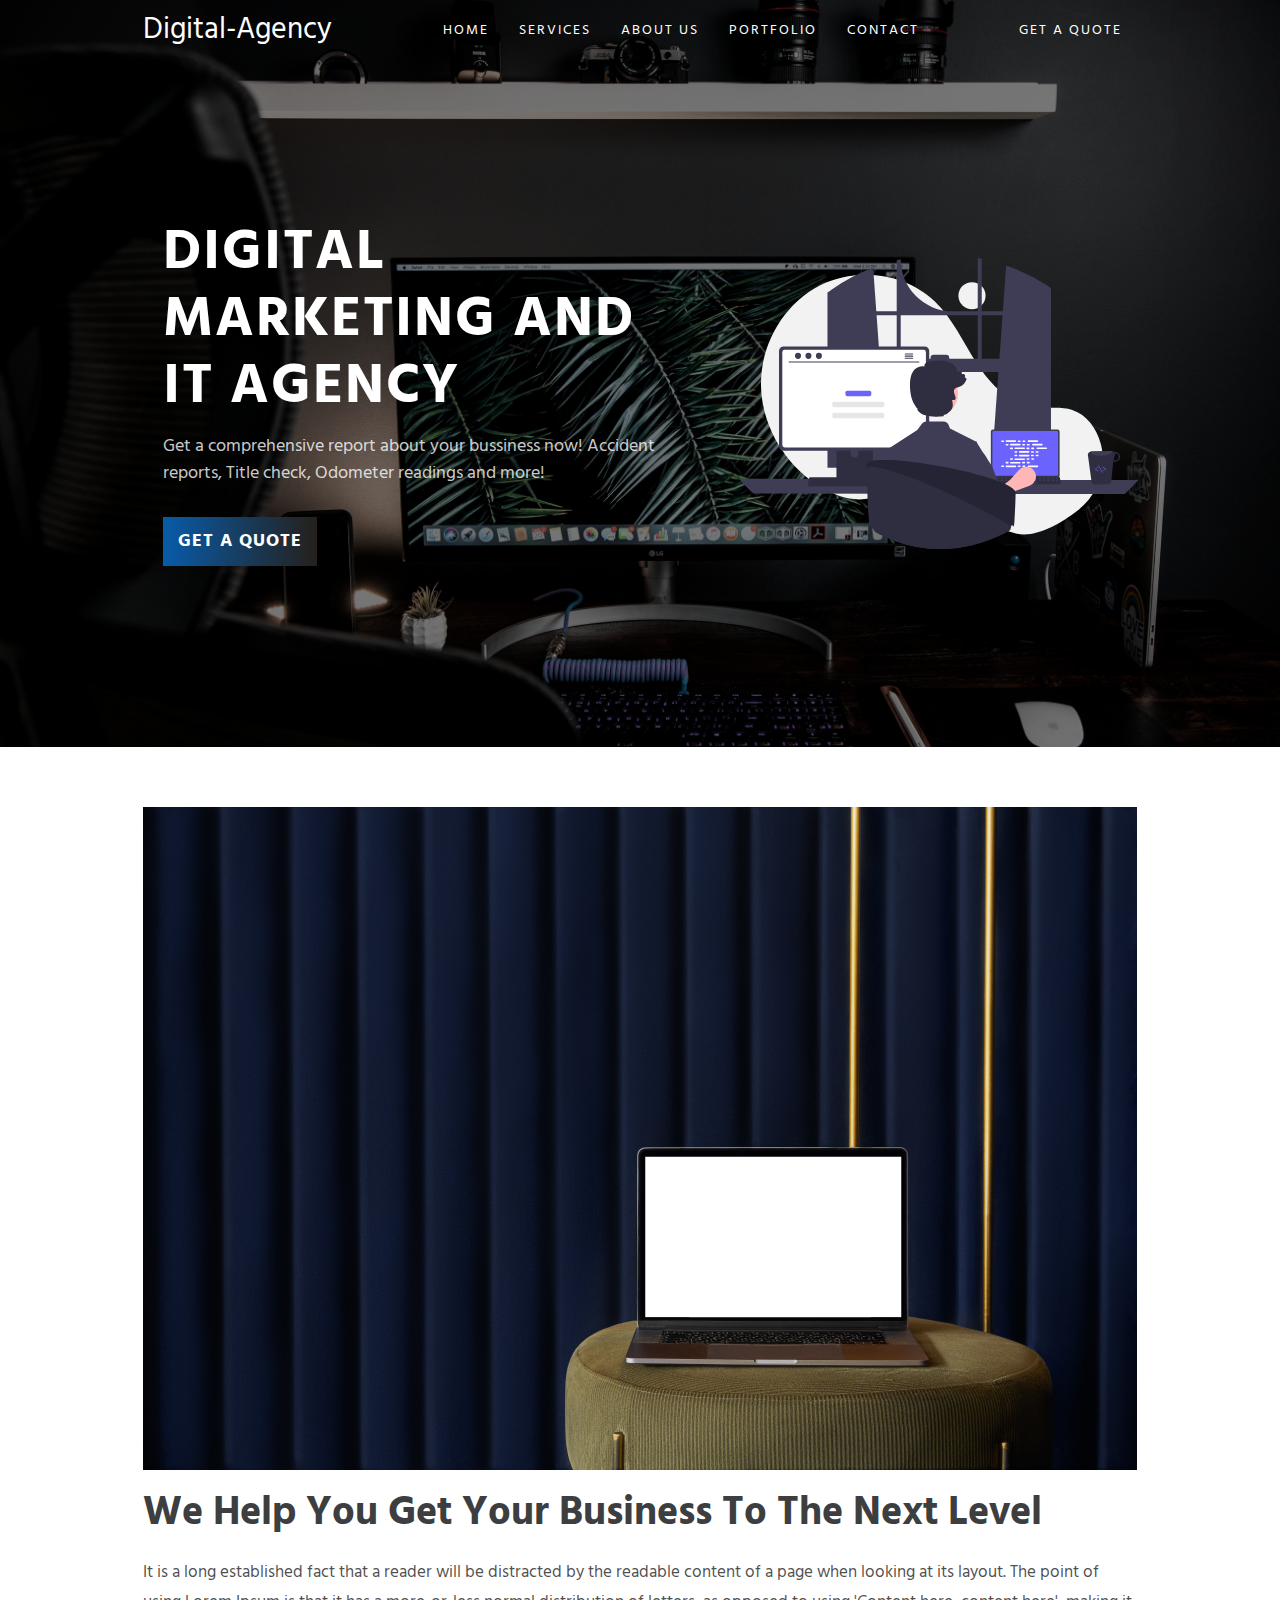
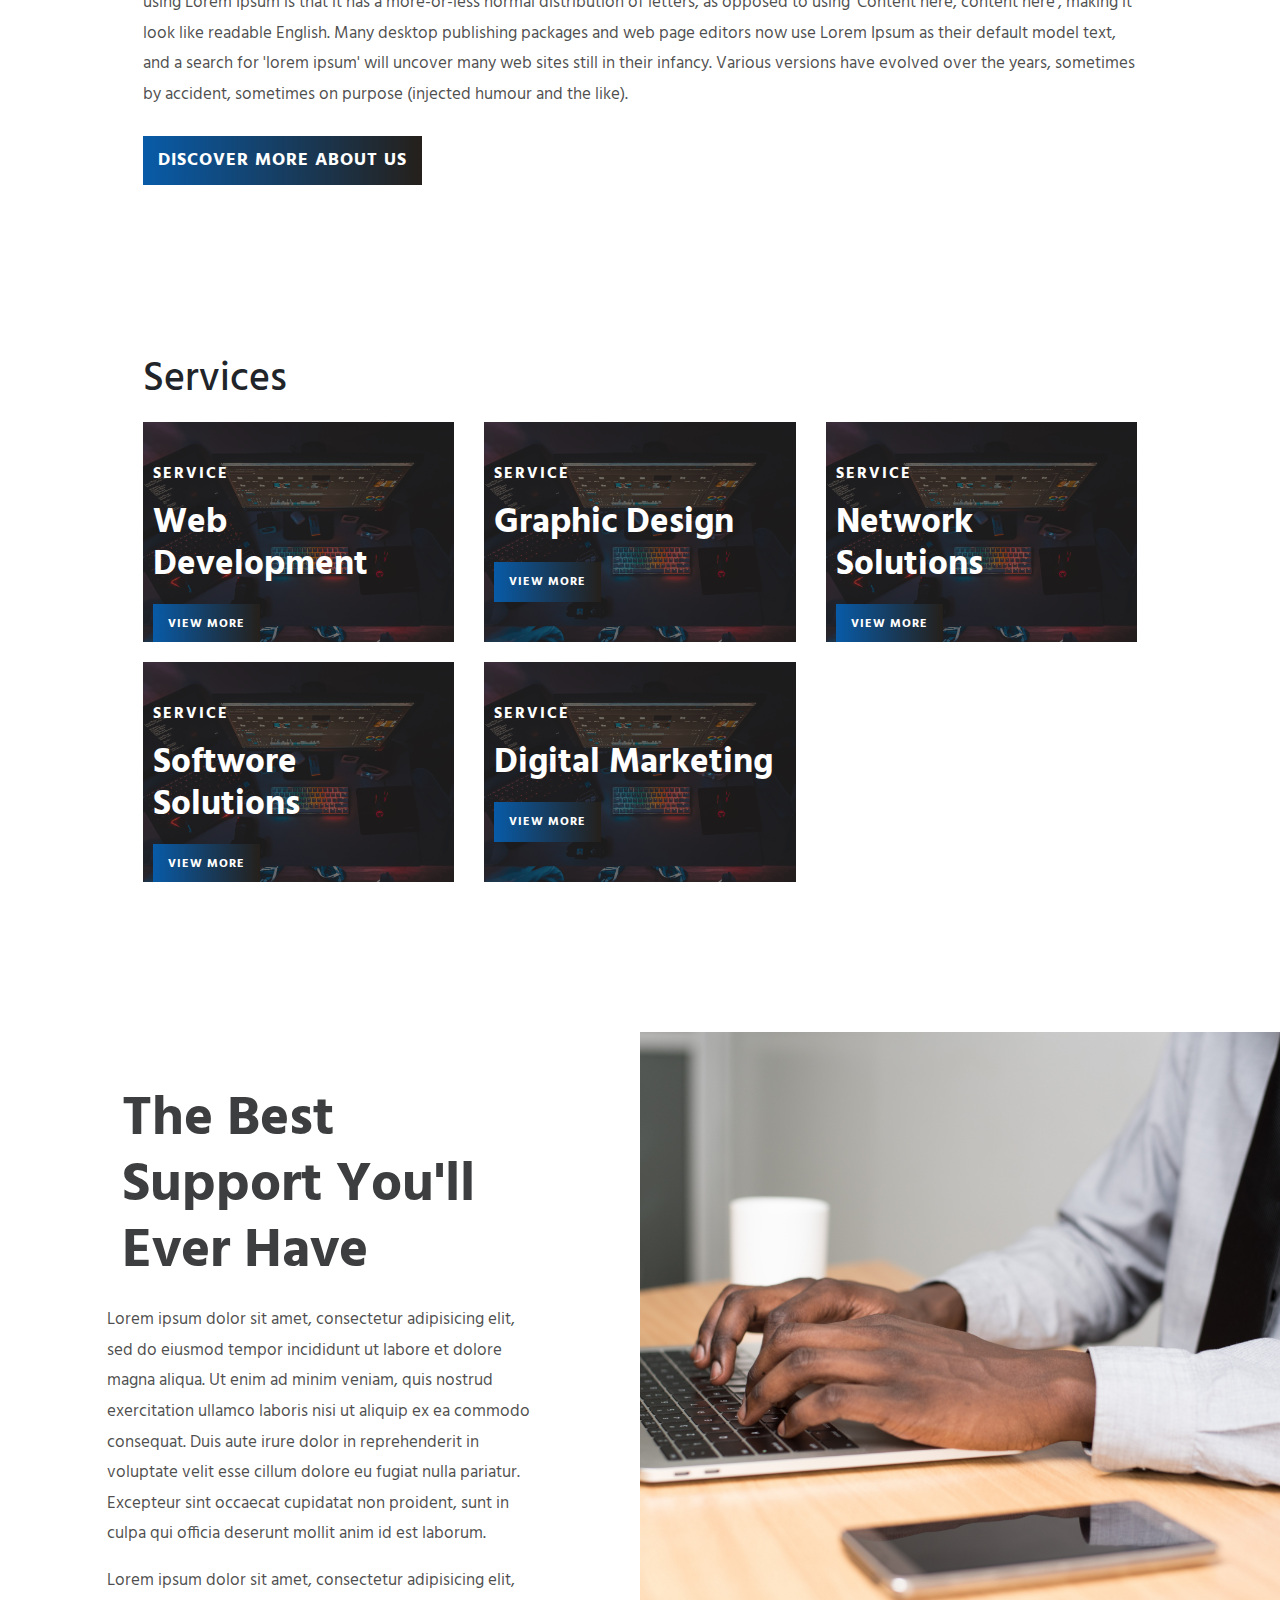
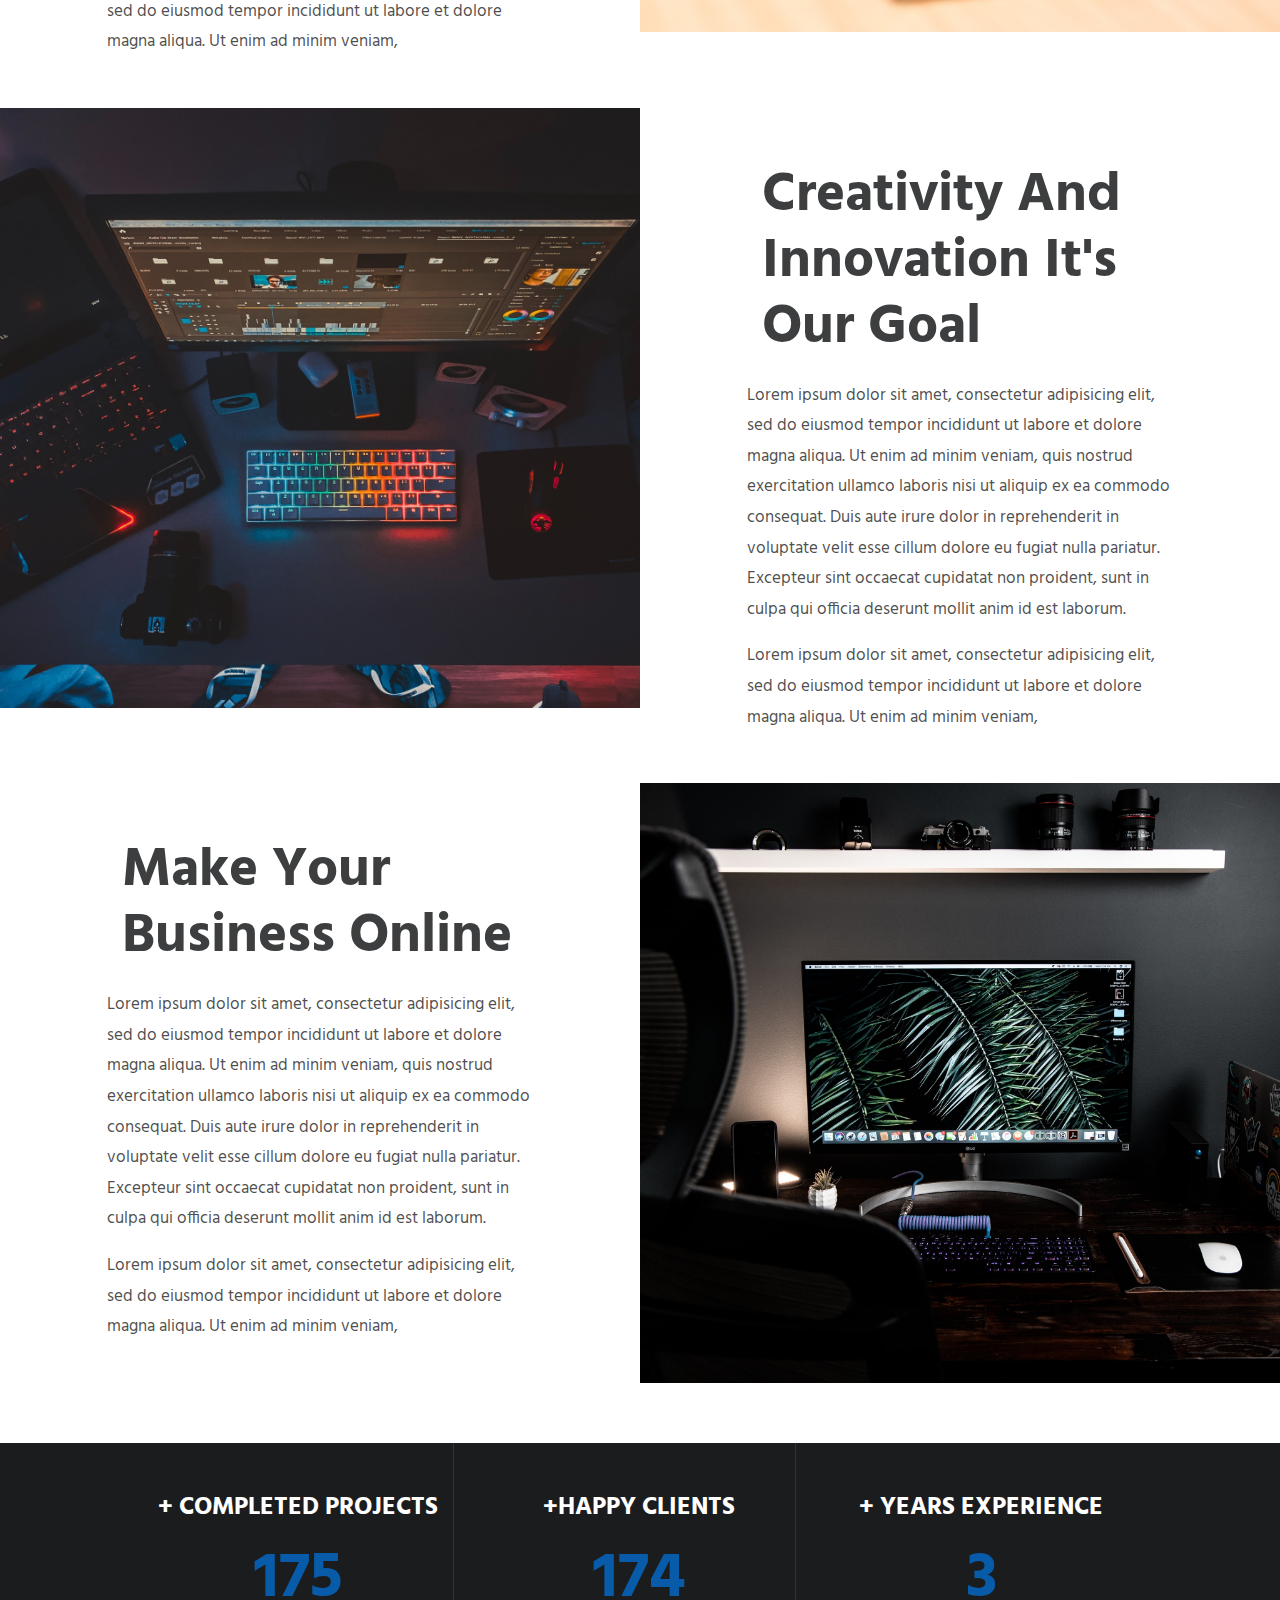
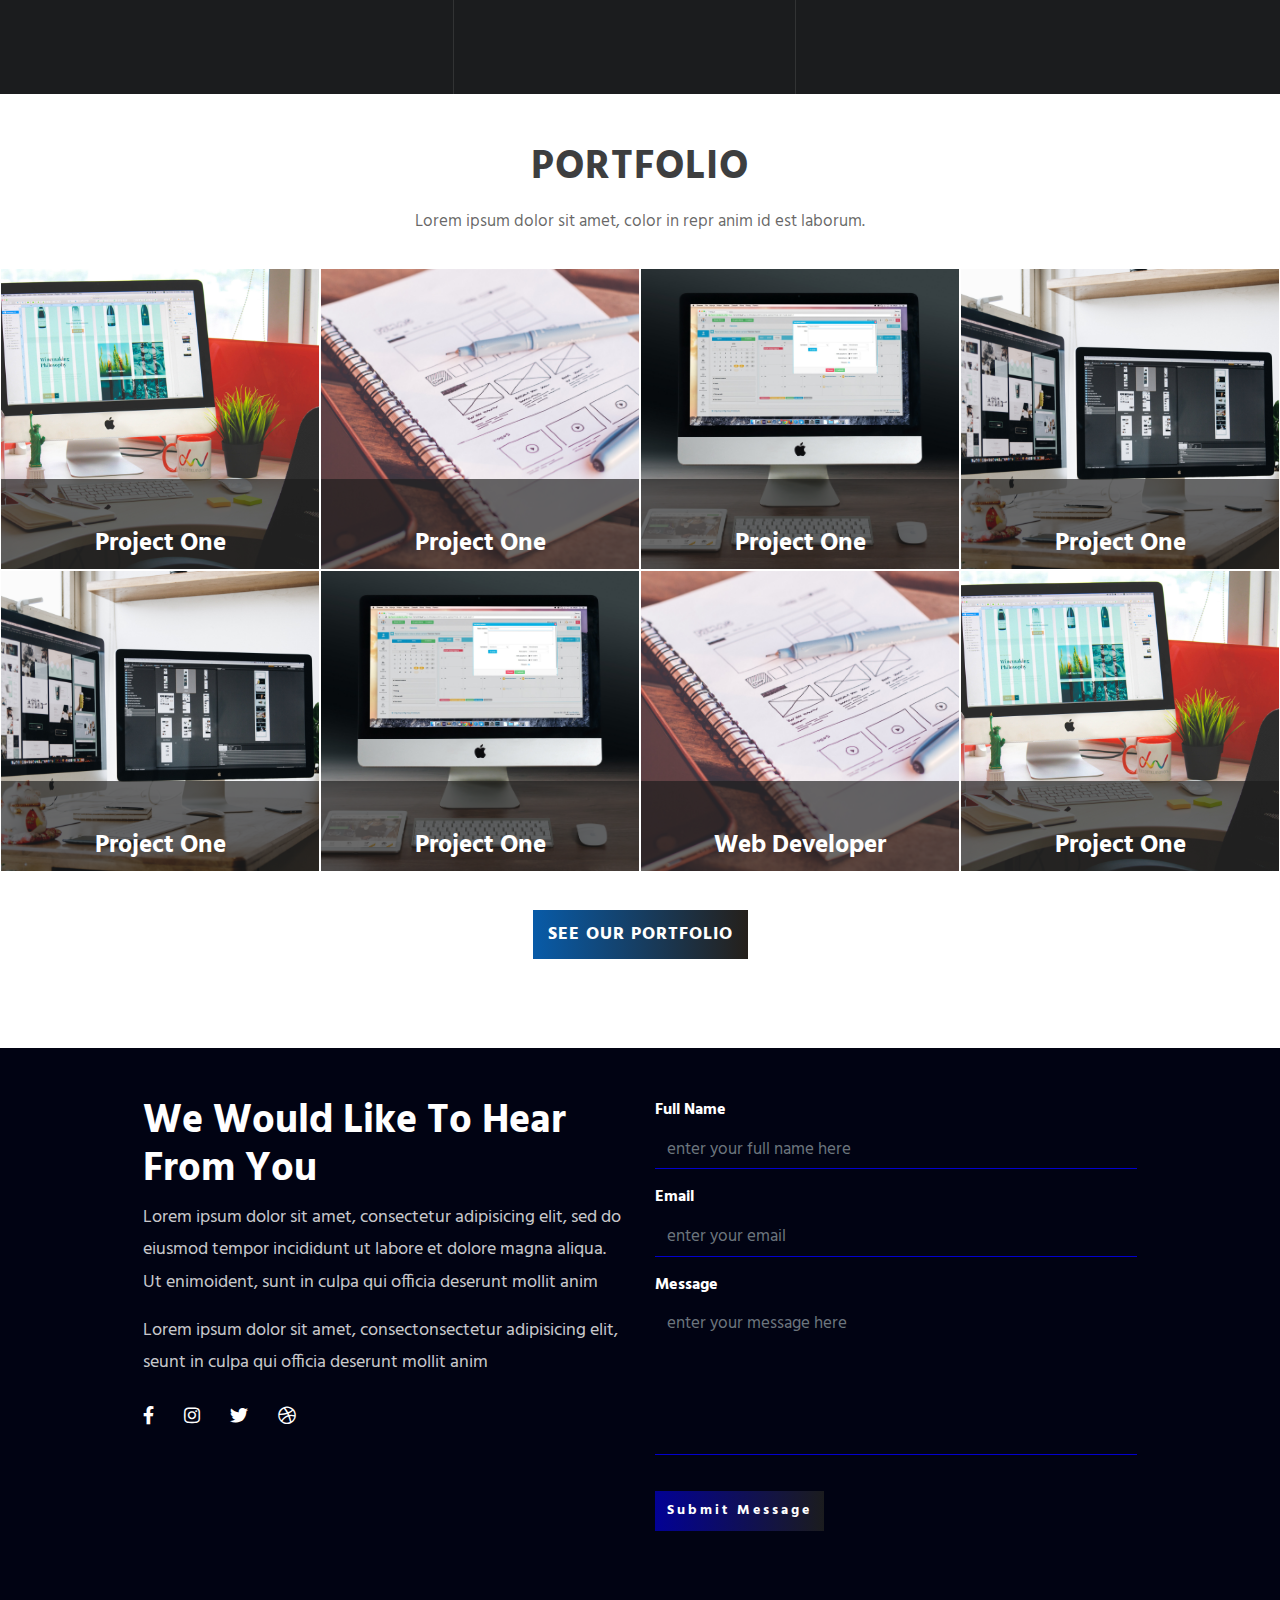
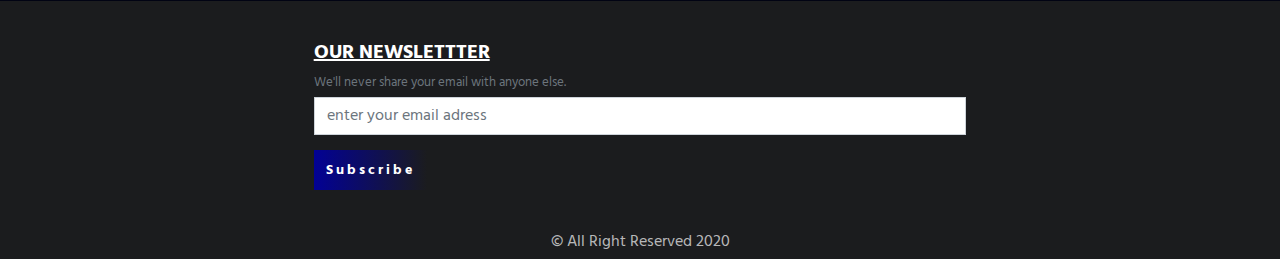
==== commit c0880b38: "commit v3" ====
--- a/index.html
+++ b/index.html
@@ -133,7 +133,7 @@
                     <div class="row services-content">
                         <div class="col-md-4 services-col">
                             <div class="service">
-                                <img src="images/img.jpg" style="width:100%">
+                                <img src="images/pexels-otavio-fonseca-4665064.jpg" style="width:100%">
                                 <div class="service-overlay">
                                     <p>service</p>
                                     <h1>web development</h1>
@@ -143,7 +143,7 @@
                         </div>
                         <div class="col-md-4 services-col">
                             <div class="service">
-                                <img src="images/img2.jpg" style="width:100%">
+                                <img src="images/pexels-otavio-fonseca-4665064.jpg" style="width:100%">
                                 <div class="service-overlay">
                                     <p>service</p>
                                     <h1>graphic design</h1>
@@ -153,7 +153,7 @@
                         </div>
                         <div class="col-md-4 services-col">
                             <div class="service">
-                                <img src="images/img2.jpg" style="width:100%">
+                                <img src="images/pexels-otavio-fonseca-4665064.jpg" style="width:100%">
                                 <div class="service-overlay">
                                     <p>service</p>
                                     <h1>network solutions</h1>
@@ -163,7 +163,7 @@
                         </div>
                         <div class="col-md-4 services-col">
                             <div class="service">
-                                <img src="images/img2.jpg" style="width:100%">
+                                <img src="images/pexels-otavio-fonseca-4665064.jpg" style="width:100%">
                                 <div class="service-overlay">
                                     <p>service</p>
                                     <h1>softwore solutions</h1>
@@ -173,7 +173,7 @@
                         </div>
                         <div class="col-md-4 services-col">
                             <div class="service">
-                                <img src="images/img2.jpg" style="width:100%">
+                                <img src="images/pexels-otavio-fonseca-4665064.jpg" style="width:100%">
                                 <div class="service-overlay">
                                     <p>service</p>
                                     <h1>digital marketing</h1>
--- a/layout/css/style.css
+++ b/layout/css/style.css
@@ -73,6 +73,18 @@
     }
     .footer{
         text-align: center;
+    }
+    .header .main .content {
+        padding: 10px 0 !important;
+    }
+    .header .main h1{
+        font-size: 36px !important;
+    }
+    .undraw img {
+        max-width: 250px !important;
+    }
+    .more .text{
+        width: 100% !important;
     }
 }
 .topbar {
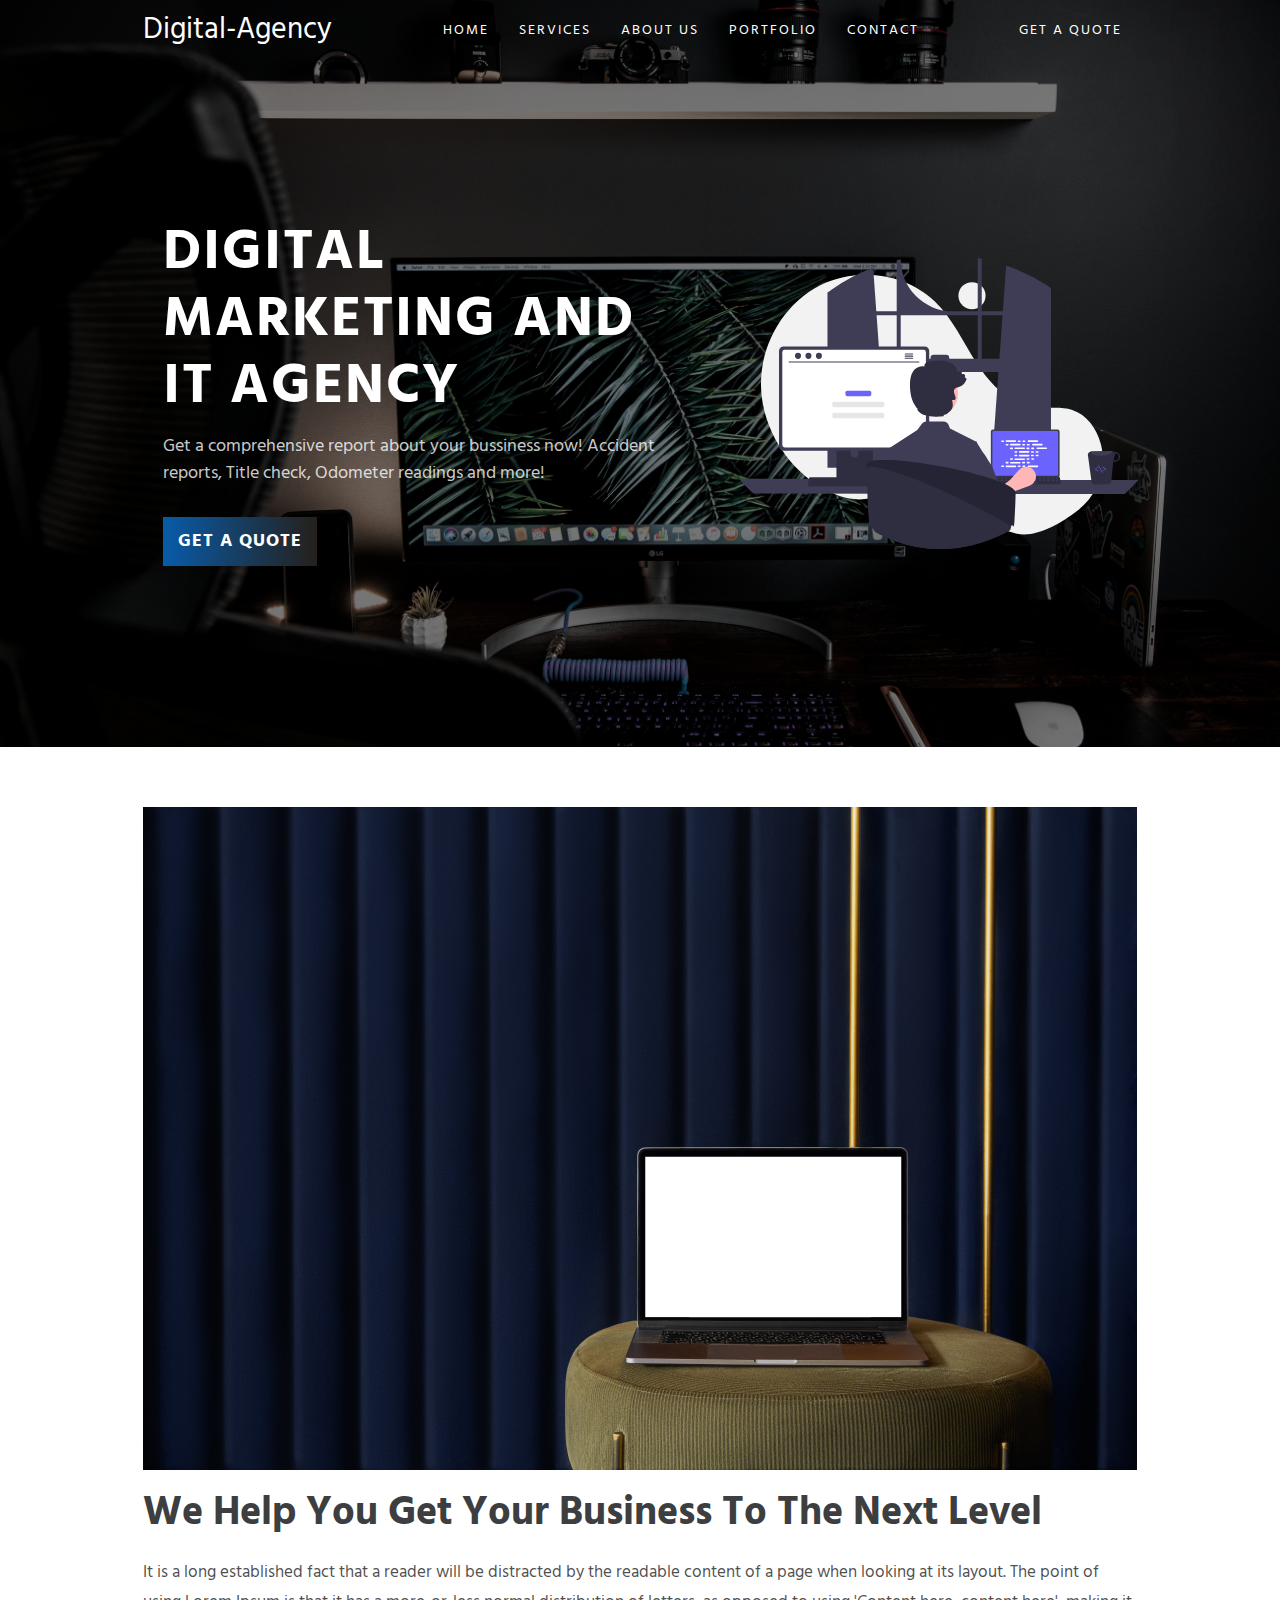
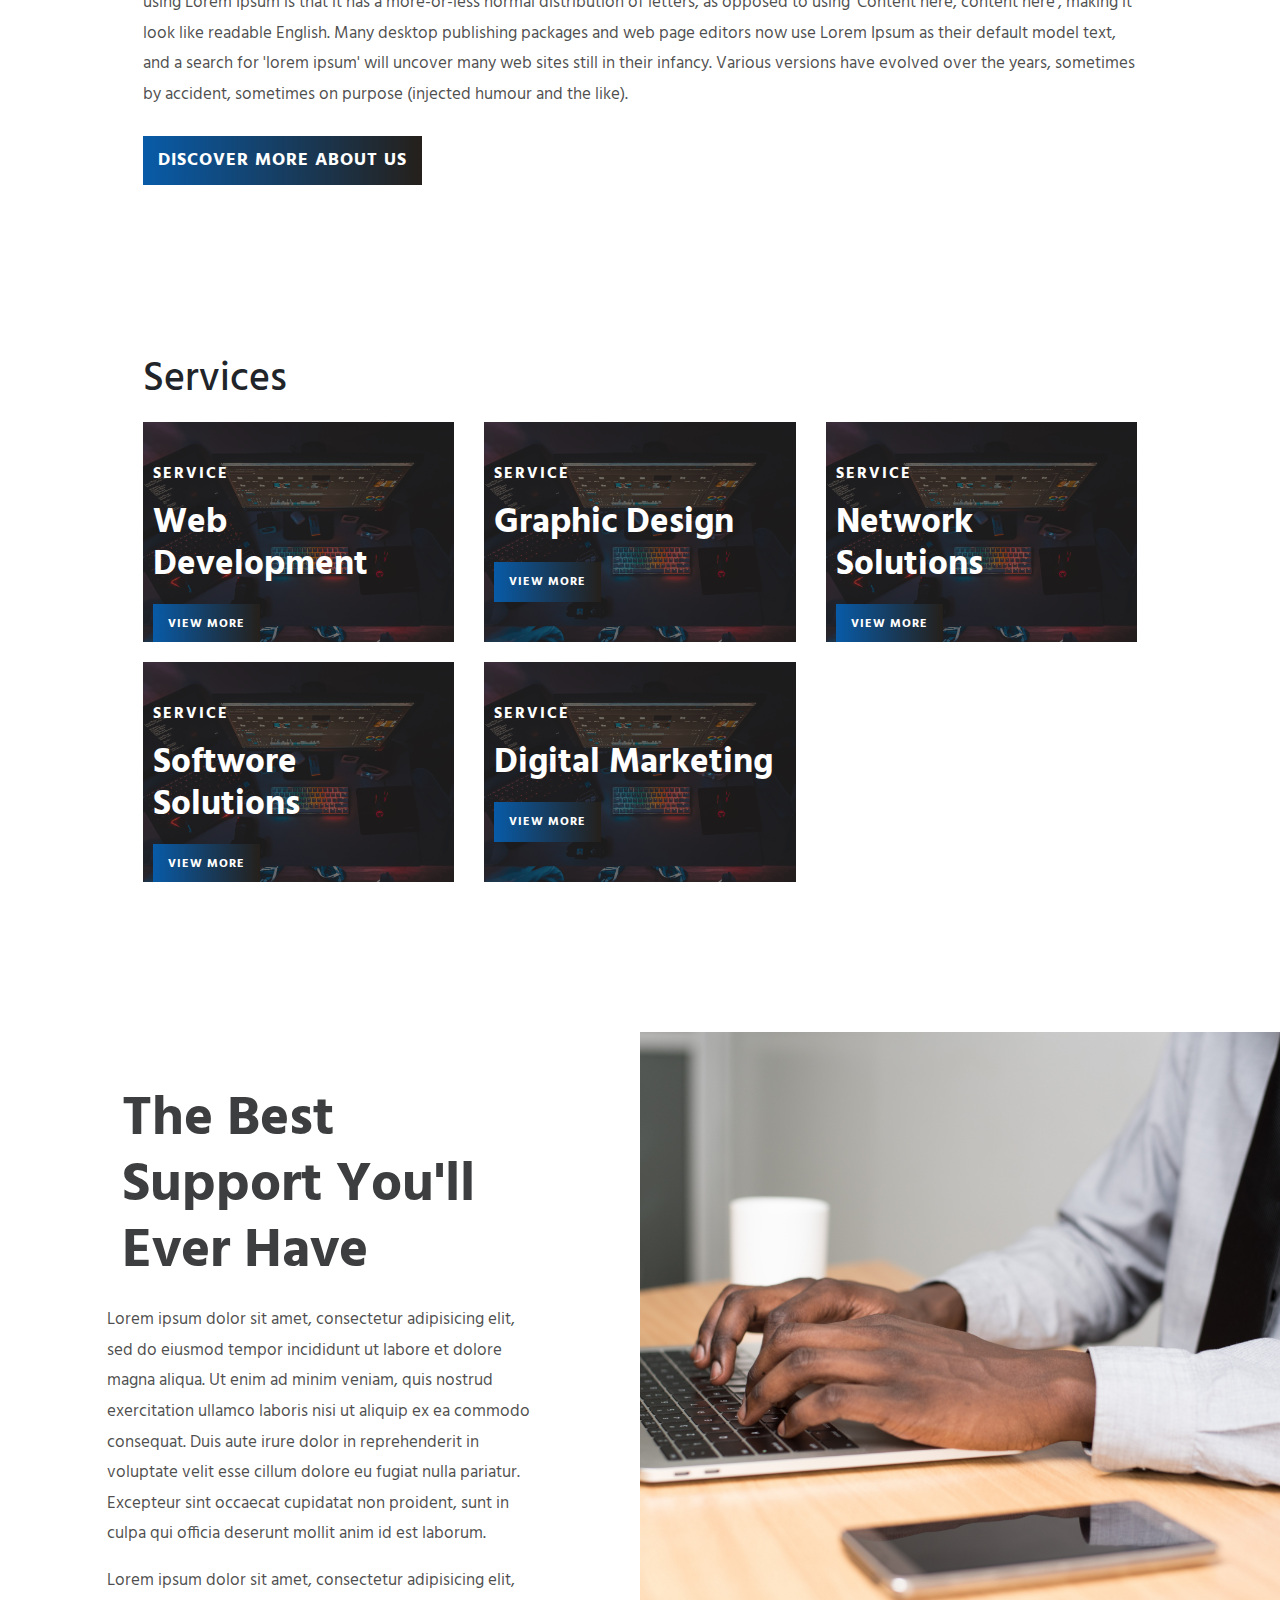
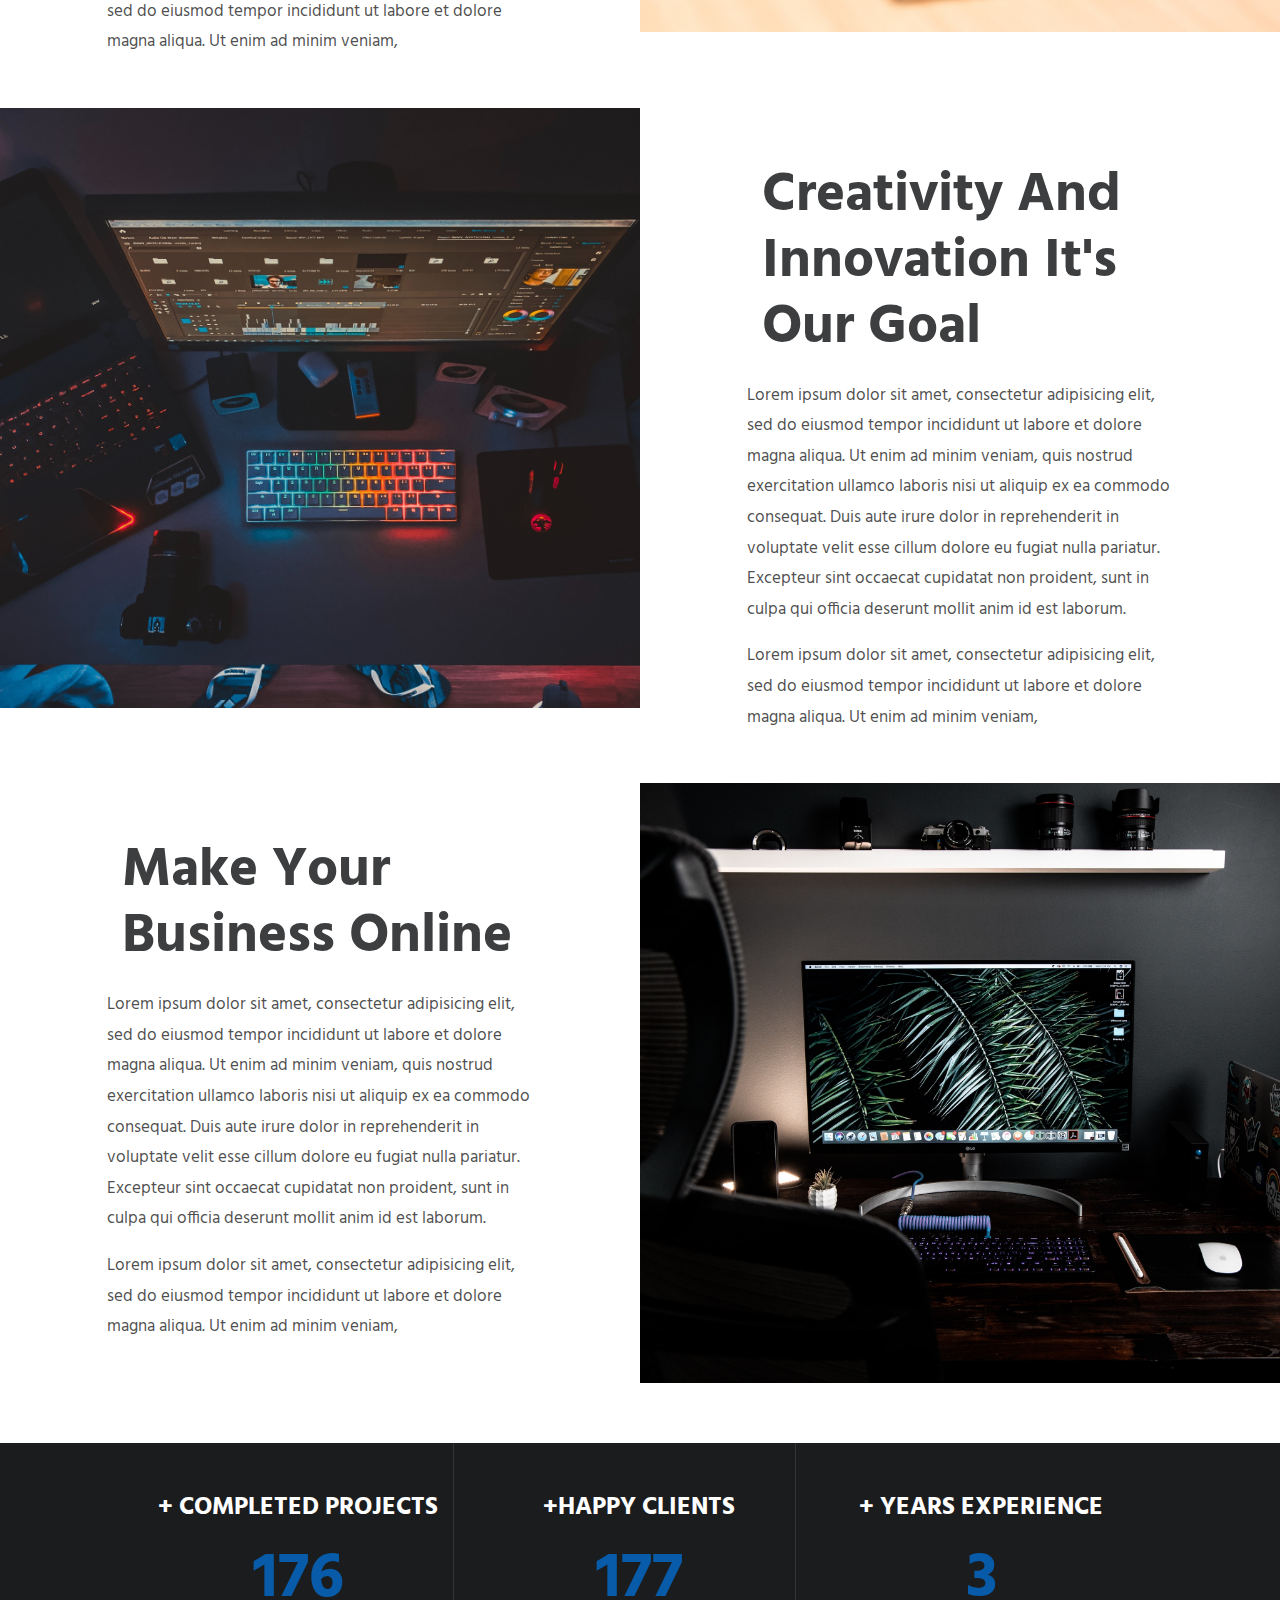
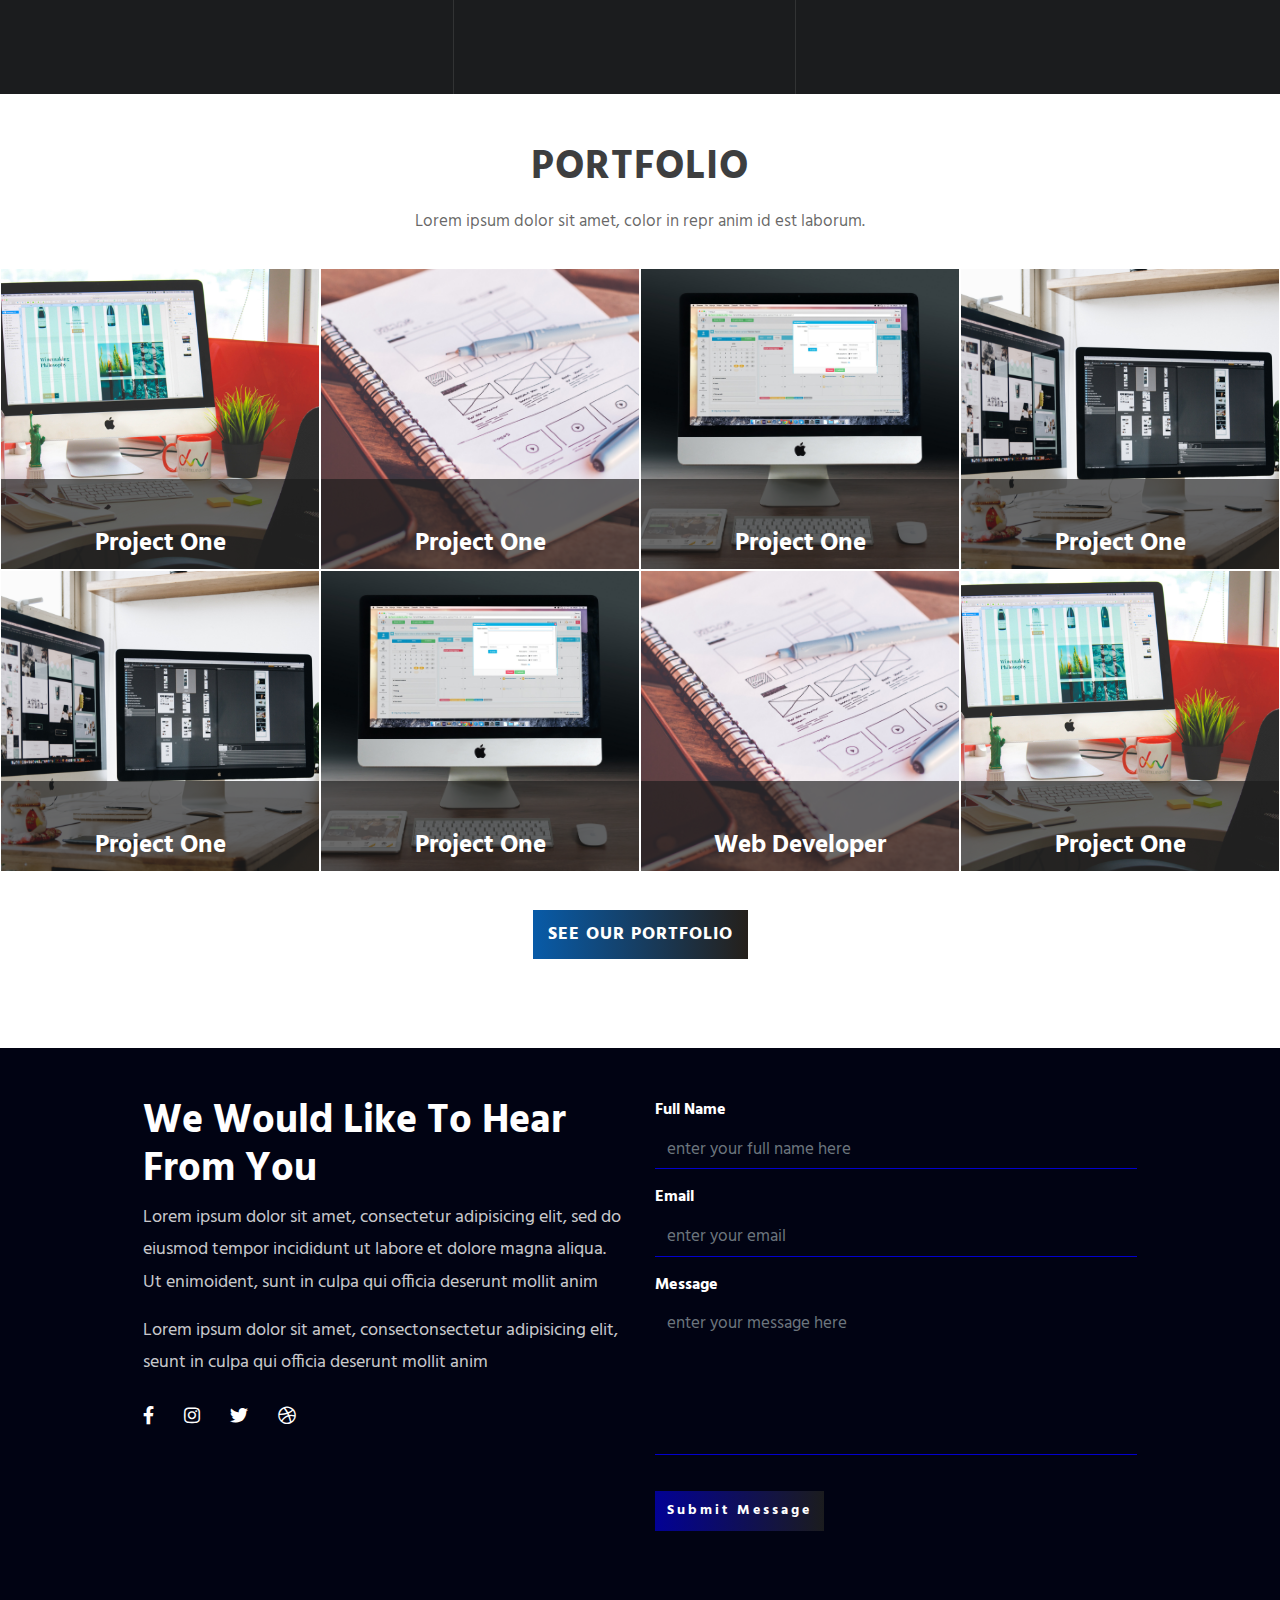
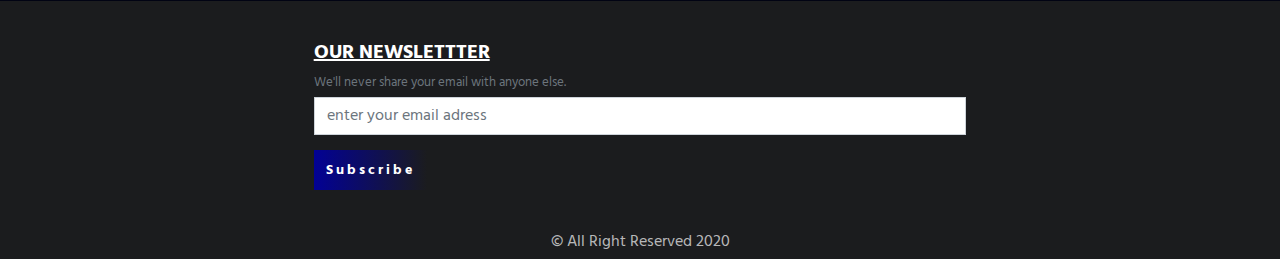
==== commit 414a7c23: "Update index.html" ====
--- a/index.html
+++ b/index.html
@@ -48,7 +48,7 @@
                         </div> -->
                         <ul class="navbar-nav ">
                             <li class="nav-item">
-                                <a class="nav-link" href="index.html">home</a>
+                                <a class="nav-link" href="/digital-marketing/index.html">home</a>
                             </li>
 
                             <li class="nav-item">
@@ -454,4 +454,4 @@
 
 </body>
 
-</html>+</html>
